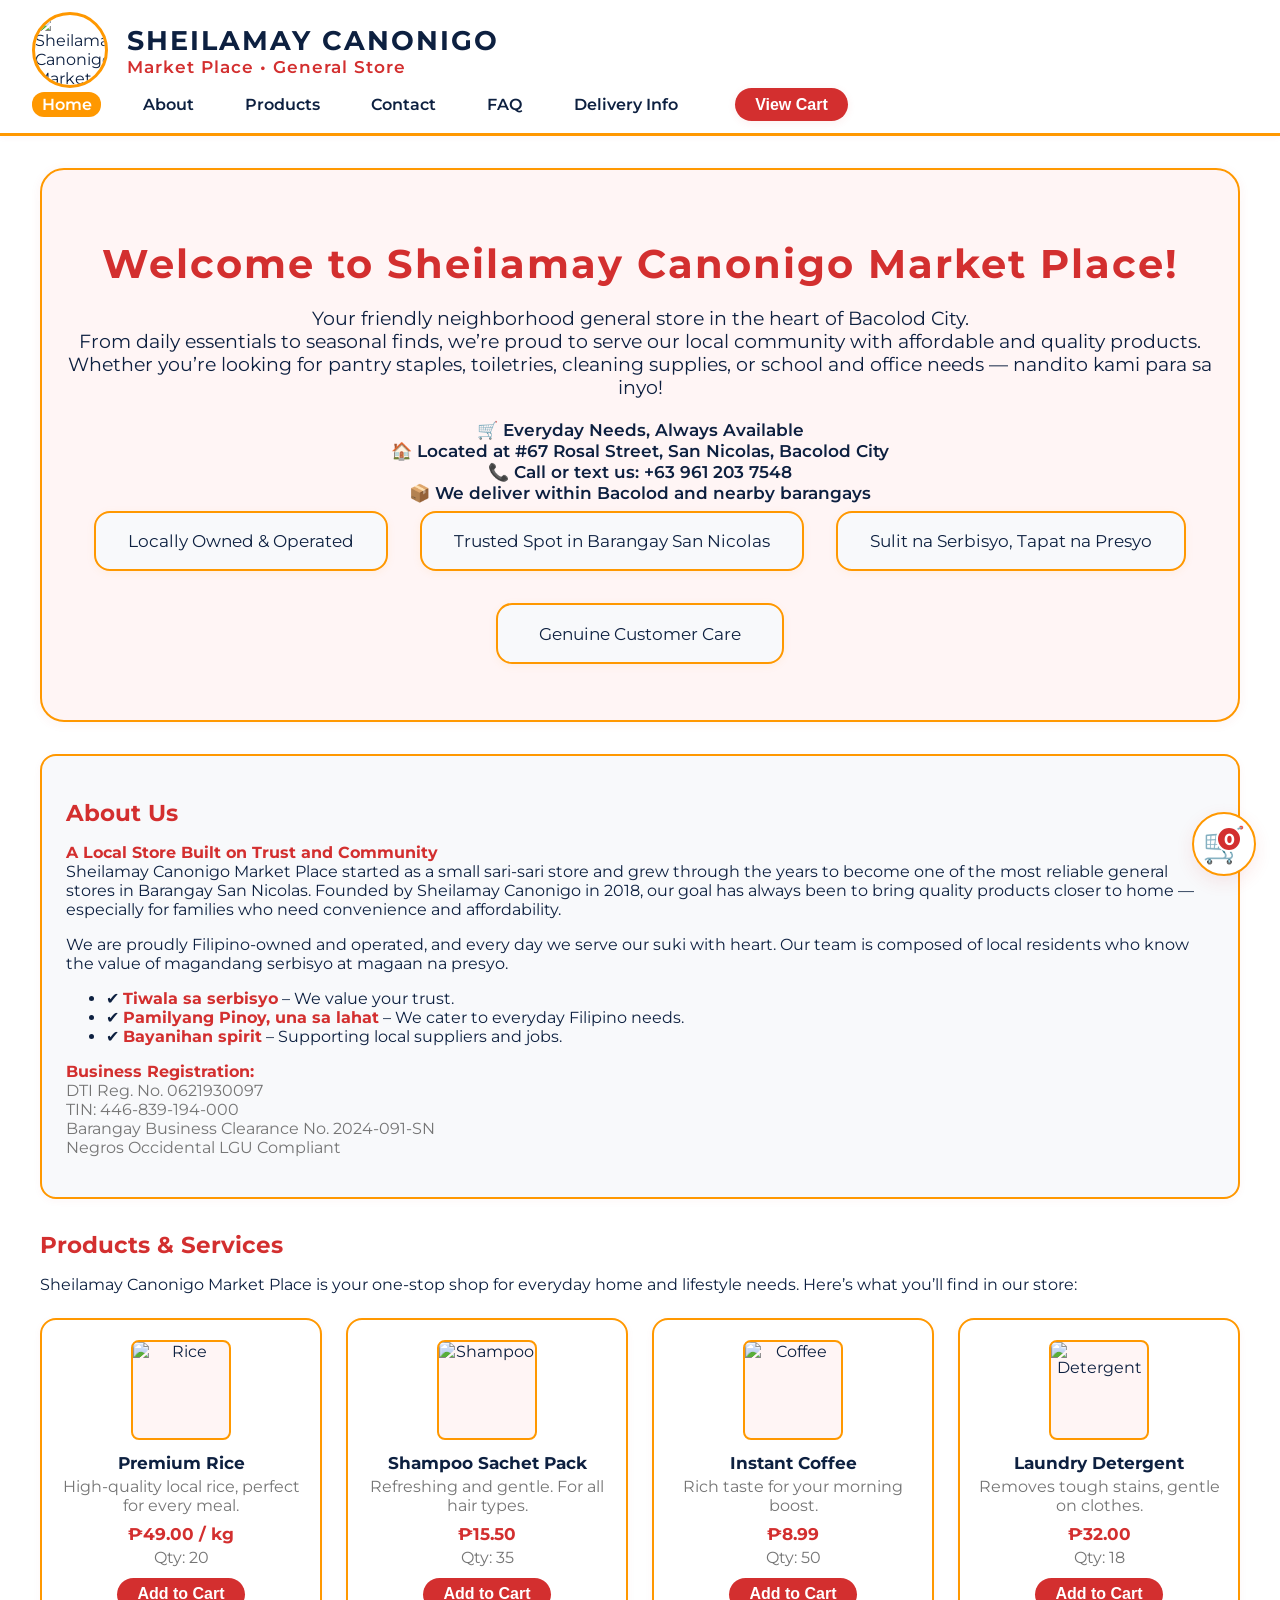
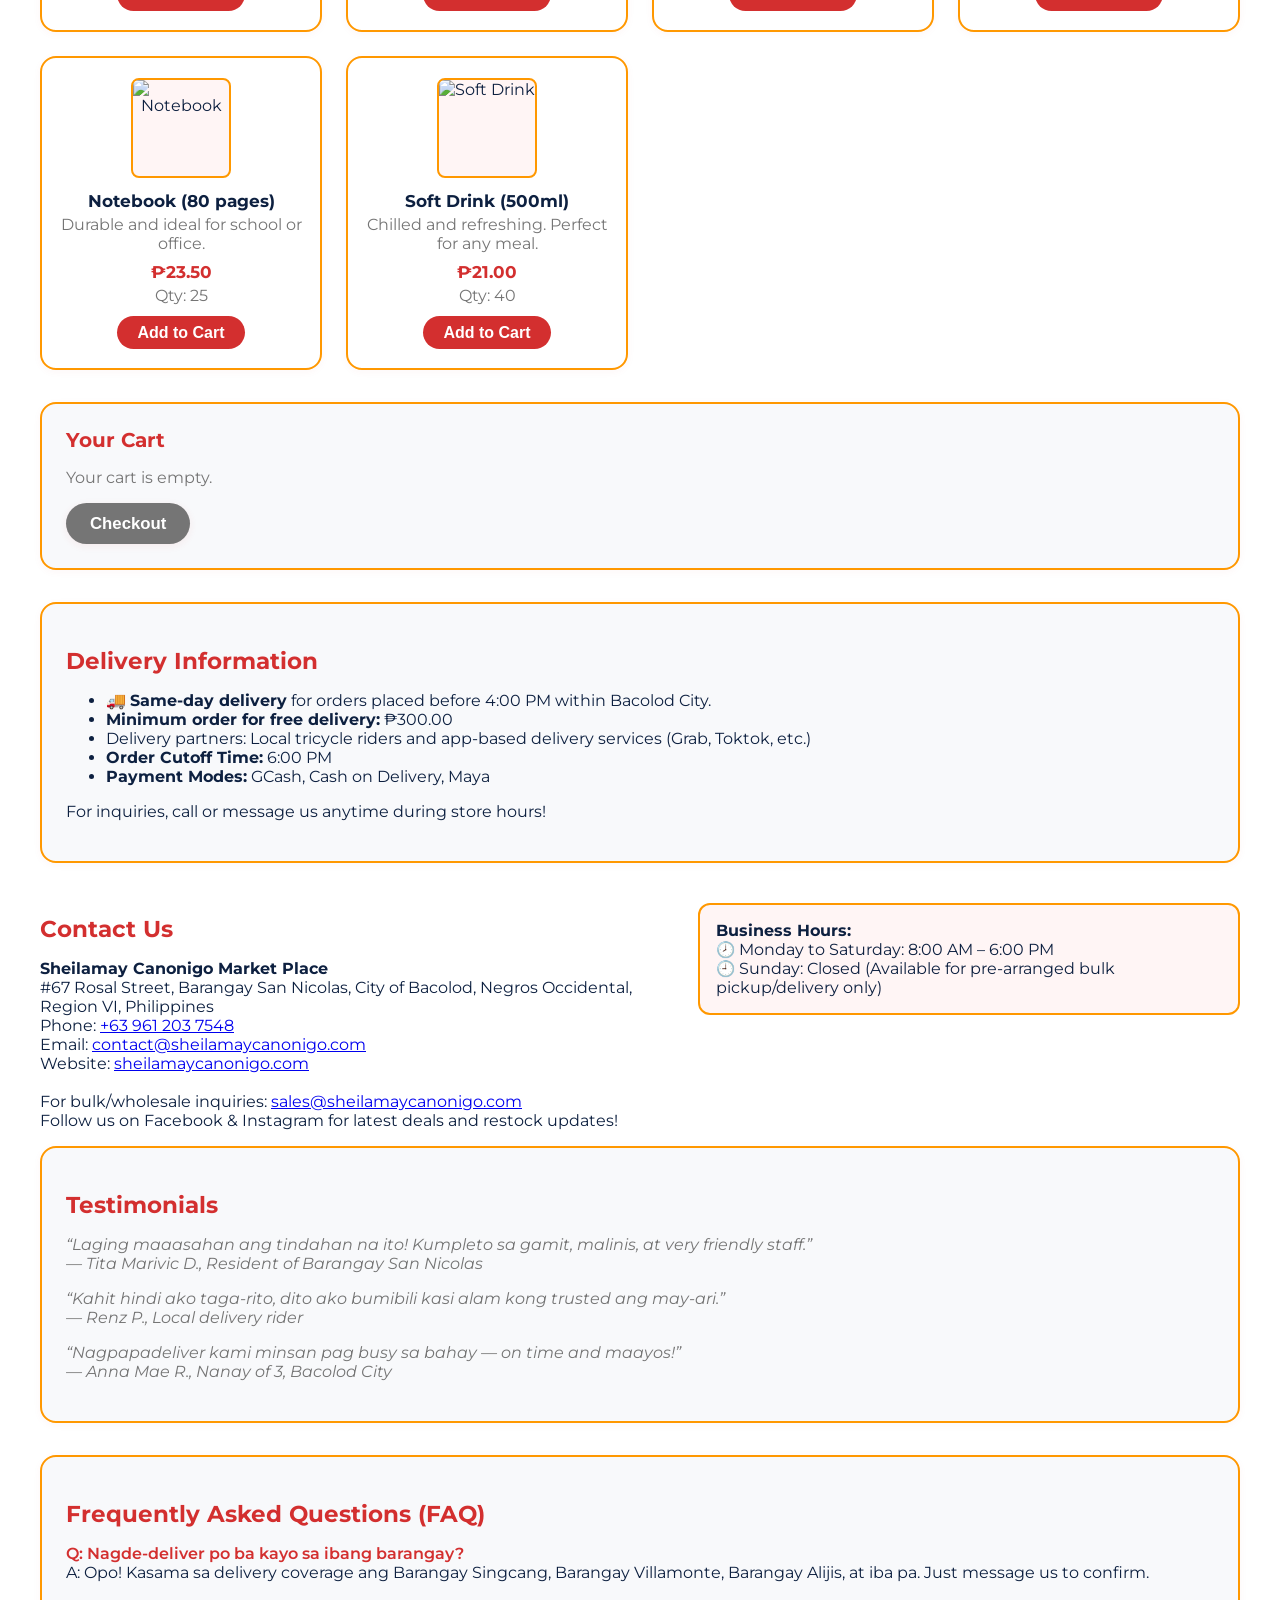
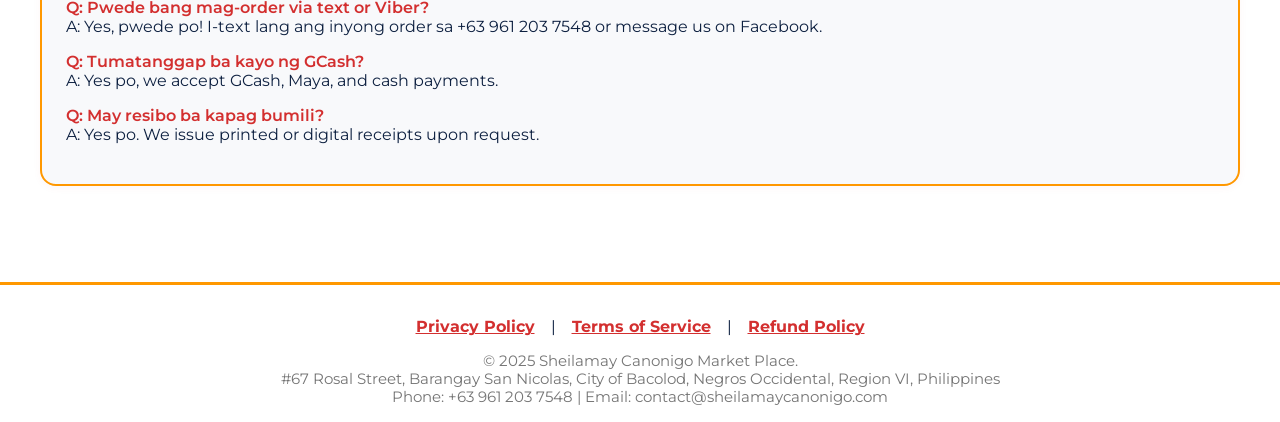
==== index.html @ d4290501 "index.html" ====
<!DOCTYPE html>
<html lang="en">
<head>
    <meta charset="UTF-8">
    <meta name="viewport" content="width=device-width, initial-scale=1.0">
    <title>Sheilamay Canonigo Market Place</title>
    <meta name="description" content="Sheilamay Canonigo Market Place – Your trusted general store in Bacolod City. Shop grocery essentials, household supplies, school & office needs, and enjoy local delivery!">
    <link rel="icon" type="image/png" href="image/FAVICON.png">
    <link rel="stylesheet" href="https://fonts.googleapis.com/css2?family=Montserrat:wght@400;700&amp;display=swap">
    <style>
        :root {
            --primary: #d32f2f;
            --secondary: #0d2040;
            --accent: #ff9800;
            --background: #fff;
            --muted: #757575;
            --card-bg: #f8f9fb;
            --border: #ff9800;
            --cart-fab-bg: #fff;
            --cart-fab-color: #d32f2f;
        }
        body {
            margin: 0;
            font-family: 'Montserrat', Arial, sans-serif;
            background: var(--background);
            color: var(--secondary);
        }
        header {
            background: var(--background);
            border-bottom: 3px solid var(--border);
            box-shadow: 0 2px 6px rgba(211,47,47,0.04);
            display: flex;
            align-items: center;
            justify-content: space-between;
            padding: 0.75rem 2rem;
            flex-wrap: wrap;
            position: sticky;
            top: 0;
            z-index: 1000;
            transition: box-shadow 0.2s;
        }
        .logo {
            display: flex;
            align-items: center;
        }
        .logo img {
            height: 70px;
            width: 70px;
            min-width: 70px;
            background: #fff;
            border-radius: 50%;
            border: 3px solid var(--border);
            margin-right: 1.2rem;
        }
        .logo-texts {
            display: flex;
            flex-direction: column;
            justify-content: center;
        }
        .company-name {
            font-size: 1.7rem;
            font-weight: 700;
            color: var(--secondary);
            letter-spacing: 2px;
            text-transform: uppercase;
        }
        .company-type {
            font-size: 1.04rem;
            color: var(--primary);
            font-weight: 600;
            letter-spacing: 1px;
        }
        nav {
            display: flex;
            gap: 2rem;
            align-items: center;
            transition: none;
        }
        nav a {
            color: var(--secondary);
            text-decoration: none;
            font-weight: 600;
            font-size: 1rem;
            padding: 0.2rem 0.6rem;
            border-radius: 12px;
            transition: background 0.2s, color 0.2s;
        }
        nav a:hover, nav a.active {
            background: var(--accent);
            color: #fff;
        }
        .cart-btn {
            background: var(--primary);
            color: #fff;
            border: none;
            padding: 0.48rem 1.25rem;
            font-size: 1rem;
            font-weight: 700;
            border-radius: 1.7rem;
            cursor: pointer;
            margin-left: 1rem;
            box-shadow: 0 2px 8px rgba(211,47,47,0.08);
            transition: background 0.2s;
        }
        .cart-btn:hover {
            background: var(--accent);
            color: var(--primary);
        }
        .burger {
            display: none;
            flex-direction: column;
            justify-content: center;
            align-items: center;
            width: 36px;
            height: 36px;
            cursor: pointer;
            background: none;
            border: none;
            padding: 0;
            margin-left: 1rem;
            transition: none;
        }
        .burger span {
            display: block;
            width: 28px;
            height: 4px;
            background: var(--primary);
            margin: 4px 0;
            border-radius: 2px;
            transition: all 0.25s;
        }
        .burger.open span:nth-child(1) {
            transform: translateY(8px) rotate(45deg);
        }
        .burger.open span:nth-child(2) {
            opacity: 0;
        }
        .burger.open span:nth-child(3) {
            transform: translateY(-8px) rotate(-45deg);
        }
        @media (max-width: 900px) {
            nav {
                gap: 1rem;
            }
        }
        @media (max-width: 600px) {
            header {
                flex-direction: row;
                align-items: flex-start;
                padding: 1rem;
            }
            .logo {
                margin-bottom: 0;
            }
            .logo img {
                height: 60px;
                width: 60px;
                min-width: 60px;
            }
            nav {
                position: fixed;
                top: 0;
                right: 0;
                height: 100vh;
                width: 220px;
                background: var(--background);
                flex-direction: column;
                align-items: flex-start;
                justify-content: flex-start;
                padding: 80px 1.5rem 1.5rem 1.5rem;
                gap: 1rem;
                box-shadow: -3px 0 15px rgba(211,47,47,0.07);
                border-left: 2px solid var(--border);
                transform: translateX(100%);
                transition: transform 0.3s;
                z-index: 1100;
            }
            nav.open {
                transform: translateX(0);
            }
            .cart-btn {
                margin-left: 0;
                width: 100%;
            }
            .burger {
                display: flex;
                position: relative;
                z-index: 1200;
            }
        }
        main {
            max-width: 1200px;
            margin: 0 auto;
            padding: 2rem 1rem;
        }
        .hero {
            background: #fff5f5;
            border-radius: 1.5rem;
            border: 2.5px solid var(--border);
            padding: 2.2rem 1.5rem 1.5rem 1.5rem;
            text-align: center;
            margin-bottom: 2rem;
            box-shadow: 0 2px 12px rgba(211,47,47,0.06);
        }
        .hero h1 {
            font-size: 2.5rem;
            font-weight: 700;
            color: var(--primary);
            margin-bottom: 0.5rem;
            letter-spacing: 2px;
        }
        .hero p {
            font-size: 1.18rem;
            margin-bottom: 1.25rem;
            color: var(--secondary);
        }
        .contact-banner {
            color: var(--secondary);
            font-size: 1.07rem;
            margin: 1rem 0 0.5rem 0;
            font-weight: 600;
        }
        .features {
            display: flex;
            justify-content: center;
            gap: 2rem;
            flex-wrap: wrap;
            margin-bottom: 2rem;
        }
        .feature {
            background: var(--card-bg);
            border: 2px solid var(--accent);
            padding: 1.15rem 2rem;
            border-radius: 1rem;
            min-width: 220px;
            font-size: 1.05rem;
            text-align: center;
            color: var(--secondary);
            box-shadow: 0 2px 8px rgba(255,152,0,0.08);
        }
        section {
            margin-bottom: 2.5rem;
        }
        h2 {
            color: var(--primary);
            font-size: 1.45rem;
            font-weight: 700;
            margin-bottom: 1rem;
        }
        .about, .delivery-info, .faq, .testimonials {
            background: var(--card-bg);
            border-radius: 1rem;
            padding: 1.5rem;
            box-shadow: 0 2px 8px rgba(211,47,47,0.04);
            border: 2px solid var(--border);
            margin-bottom: 2rem;
        }
        .about strong {
            color: var(--primary);
        }
        .products-section {
            margin-bottom: 2rem;
        }
        .products-section > p {
            margin-bottom: 1.5rem;
        }
        .product-grid {
            display: grid;
            grid-template-columns: repeat(auto-fit, minmax(240px, 1fr));
            gap: 1.5rem;
        }
        .product-card {
            background: #fff;
            border-radius: 1rem;
            box-shadow: 0 2px 8px rgba(211,47,47,0.04);
            border: 2px solid var(--accent);
            padding: 1.25rem 0.7rem 1.2rem 0.7rem;
            display: flex;
            flex-direction: column;
            align-items: center;
            text-align: center;
            transition: box-shadow 0.2s;
        }
        .product-card img {
            width: 96px;
            height: 96px;
            object-fit: contain;
            margin-bottom: 0.75rem;
            background: #fff5f5;
            border-radius: 0.5rem;
            border: 2px solid var(--border);
        }
        .product-card .product-name {
            font-weight: 700;
            margin-bottom: 0.25rem;
            font-size: 1.09rem;
            color: var(--secondary);
        }
        .product-card .product-desc {
            font-size: 0.98rem;
            color: var(--muted);
            margin-bottom: 0.5rem;
        }
        .product-card .product-price {
            font-size: 1.09rem;
            color: var(--primary);
            font-weight: 700;
            margin-bottom: 0.25rem;
        }
        .product-card .product-qty {
            font-size: 0.97rem;
            color: var(--muted);
            margin-bottom: 0.5rem;
        }
        .product-card button {
            background: var(--primary);
            color: #fff;
            border: none;
            border-radius: 2rem;
            padding: 0.47rem 1.25rem;
            font-weight: 700;
            cursor: pointer;
            transition: background 0.2s;
            font-size: 1rem;
            margin-top: 3px;
        }
        .product-card button:hover {
            background: var(--accent);
            color: var(--primary);
        }
        .cart-section {
            background: var(--card-bg);
            border-radius: 1rem;
            box-shadow: 0 2px 8px rgba(211,47,47,0.04);
            padding: 1.5rem;
            border: 2px solid var(--border);
            margin-bottom: 2rem;
        }
        .cart-title {
            font-size: 1.25rem;
            font-weight: 700;
            color: var(--primary);
            margin-bottom: 1rem;
        }
        .cart-items {
            margin-bottom: 1rem;
        }
        .cart-empty {
            color: var(--muted);
            font-size: 1rem;
        }
        .cart-summary {
            font-size: 1.1rem;
            margin-bottom: 1rem;
            color: var(--secondary);
        }
        .checkout-btn {
            background: var(--primary);
            color: #fff;
            border: none;
            border-radius: 2rem;
            padding: 0.65rem 1.5rem;
            font-weight: 700;
            cursor: pointer;
            transition: background 0.2s;
            font-size: 1.05rem;
            box-shadow: 0 2px 8px rgba(211,47,47,0.07);
        }
        .checkout-btn:disabled {
            background: var(--muted);
            color: #fff;
            cursor: not-allowed;
        }
        .checkout-btn:hover:enabled {
            background: var(--accent);
            color: var(--primary);
        }
        .contact-info {
            display: flex;
            flex-wrap: wrap;
            gap: 2rem;
            align-items: flex-start;
            margin-bottom: 1rem;
        }
        .contact-details {
            flex: 1 1 320px;
        }
        .business-hours {
            flex: 1 1 200px;
            background: #fff5f5;
            border-radius: 0.75rem;
            padding: 1rem;
            margin-top: 0.5rem;
            font-size: 0.97rem;
            border: 2px solid var(--border);
            color: var(--secondary);
        }
        .testimonials-list {
            list-style: none;
            padding-left: 0;
        }
        .testimonials-list li {
            margin-bottom: 1rem;
            font-style: italic;
            color: var(--muted);
        }
        .faq-list {
            list-style: none;
            padding-left: 0;
        }
        .faq-list li {
            margin-bottom: 1rem;
        }
        .faq-q {
            font-weight: 600;
            color: var(--primary);
        }
        footer {
            background: var(--background);
            color: var(--secondary);
            padding: 2rem 1rem 1rem 1rem;
            text-align: center;
            border-top: 3px solid var(--border);
            margin-top: 2rem;
        }
        .footer-links {
            margin-bottom: 1rem;
        }
        .footer-links a {
            color: var(--primary);
            text-decoration: underline;
            margin: 0 0.75rem;
            font-weight: 700;
            transition: color 0.2s;
        }
        .footer-links a:hover {
            color: var(--accent);
        }
        .footer-contact {
            font-size: 0.93rem;
            color: var(--muted);
        }
        /* FAB cart button */
        .cart-fab {
            position: fixed;
            right: 24px;
            bottom: 24px;
            z-index: 2000;
            background: var(--cart-fab-bg);
            color: var(--cart-fab-color);
            border: 2.5px solid var(--border);
            border-radius: 50%;
            width: 60px;
            height: 60px;
            box-shadow: 0 6px 18px rgba(211,47,47,0.10);
            display: flex;
            justify-content: center;
            align-items: center;
            font-size: 2.2rem;
            cursor: pointer;
            transition: box-shadow 0.2s, background 0.2s;
        }
        .cart-fab:hover {
            box-shadow: 0 10px 30px rgba(211,47,47,0.18);
            background: var(--accent);
            color: var(--primary);
        }
        .cart-fab-count {
            position: absolute;
            right: 12px;
            top: 12px;
            background: var(--primary);
            color: #fff;
            border-radius: 50%;
            width: 22px;
            height: 22px;
            display: flex;
            justify-content: center;
            align-items: center;
            font-size: 0.98rem;
            font-weight: 700;
            border: 2px solid #fff;
        }
        /* Cart pop-up modal */
        .cart-modal-bg {
            display: none;
            position: fixed;
            z-index: 2100;
            top: 0;
            left: 0;
            width: 100vw;
            height: 100vh;
            background: rgba(13,32,64,0.19);
            justify-content: center;
            align-items: center;
        }
        .cart-modal-bg.active {
            display: flex;
        }
        .cart-modal {
            background: var(--card-bg);
            border-radius: 1.2rem;
            box-shadow: 0 12px 32px rgba(211,47,47,0.18);
            padding: 2rem 1.5rem 1.5rem 1.5rem;
            min-width: 320px;
            max-width: 94vw;
            border: 3px solid var(--border);
            position: relative;
        }
        .cart-modal-title {
            font-size: 1.22rem;
            font-weight: 700;
            color: var(--primary);
            margin-bottom: 1rem;
            text-align: center;
        }
        .cart-modal-items {
            margin-bottom: 1rem;
        }
        .cart-modal-empty {
            color: var(--muted);
            font-size: 1rem;
            text-align: center;
        }
        .cart-modal-summary {
            font-size: 1.12rem;
            margin-bottom: 1rem;
            text-align: center;
            color: var(--secondary);
        }
        .cart-modal-btn-row {
            display: flex;
            justify-content: space-between;
            gap: 1rem;
            margin-top: 1.5rem;
        }
        .cart-modal-close {
            background: var(--muted);
            color: #fff;
            border: none;
            border-radius: 2rem;
            padding: 0.55rem 1.2rem;
            font-weight: 700;
            cursor: pointer;
            font-size: 1.03rem;
            transition: background 0.2s;
        }
        .cart-modal-close:hover {
            background: var(--primary);
        }
        .cart-modal-checkout {
            background: var(--primary);
            color: #fff;
            border: none;
            border-radius: 2rem;
            padding: 0.55rem 1.2rem;
            font-weight: 700;
            cursor: pointer;
            font-size: 1.03rem;
            transition: background 0.2s;
        }
        .cart-modal-checkout:disabled {
            background: var(--muted);
            color: #fff;
            cursor: not-allowed;
        }
        .cart-modal-checkout:hover:enabled {
            background: var(--accent);
            color: var(--primary);
        }
        .cart-modal-remove {
            background: var(--accent);
            color: var(--primary);
            border: none;
            border-radius: 1.2rem;
            font-size: 0.97rem;
            font-weight: 600;
            cursor: pointer;
            margin-left: 8px;
            padding: 2px 10px;
            transition: background 0.2s;
        }
        .cart-modal-remove:hover {
            background: var(--primary);
            color: #fff;
        }
        @media (max-width: 900px) {
            .features {
                flex-direction: column;
                gap: 1rem;
            }
            .product-grid {
                grid-template-columns: repeat(auto-fit, minmax(180px, 1fr));
            }
        }
        @media (max-width: 600px) {
            main {
                padding: 1rem 0.5rem;
            }
            .hero {
                padding: 1rem;
            }
            .features {
                flex-direction: column;
            }
            .contact-info {
                flex-direction: column;
                gap: 0.7rem;
            }
            .cart-modal {
                min-width: 90vw;
                padding: 1.2rem 0.7rem 1rem 0.7rem;
            }
        }
    </style>
    <script>
        // CART LOGIC
        let cart = [];
        function addToCart(name, price) {
            const found = cart.find(item => item.name === name);
            if (found) {
                found.qty += 1;
            } else {
                cart.push({ name, price, qty: 1 });
            }
            updateCartDisplay();
            updateCartFab();
        }
        function removeFromCart(name) {
            cart = cart.filter(item => item.name !== name);
            updateCartDisplay();
            updateCartFab();
        }
        function updateCartDisplay() {
            // Main cart section
            const cartItemsDiv = document.getElementById('cart-items');
            const cartSummaryDiv = document.getElementById('cart-summary');
            if (cart.length === 0) {
                cartItemsDiv.innerHTML = '<div class="cart-empty">Your cart is empty.</div>';
                cartSummaryDiv.innerHTML = '';
                document.getElementById('checkout-btn').disabled = true;
            } else {
                let html = '';
                let total = 0;
                cart.forEach(item => {
                    html += `<div>
                        <strong>${item.name}</strong> x ${item.qty} - ₱${(item.price * item.qty).toFixed(2)}
                        <button onclick="removeFromCart('${item.name}')" style="margin-left:10px;background:#ffd600;color:#d32f2f;border:none;border-radius:12px;cursor:pointer;padding:2px 10px;">Remove</button>
                    </div>`;
                    total += item.price * item.qty;
                });
                cartItemsDiv.innerHTML = html;
                cartSummaryDiv.innerHTML = `<div class="cart-summary">Total: ₱${total.toFixed(2)}</div>`;
                document.getElementById('checkout-btn').disabled = false;
            }
            // Modal cart
            updateCartModal();
        }
        function updateCartFab() {
            var cartFabCount = document.getElementById('cart-fab-count');
            var count = cart.reduce((acc, item) => acc + item.qty, 0);
            cartFabCount.textContent = count;
        }
        function checkout() {
            window.location.href = "order-summary.html";
        }

        // BURGER BUTTON & MOBILE NAV LOGIC
        document.addEventListener('DOMContentLoaded', function() {
            updateCartDisplay();
            updateCartFab();

            var burger = document.getElementById('burger-menu');
            var nav = document.getElementById('main-nav');
            if (burger && nav) {
                burger.addEventListener('click', function() {
                    burger.classList.toggle('open');
                    nav.classList.toggle('open');
                });

                document.addEventListener('click', function(e) {
                    if (window.innerWidth <= 600) {
                        if (!nav.contains(e.target) && !burger.contains(e.target)) {
                            nav.classList.remove('open');
                            burger.classList.remove('open');
                        }
                    }
                });

                var navLinks = nav.querySelectorAll('a');
                navLinks.forEach(function(link) {
                    link.addEventListener('click', function() {
                        if (window.innerWidth <= 600) {
                            nav.classList.remove('open');
                            burger.classList.remove('open');
                        }
                    });
                });
            }

            // Cart FAB & Modal logic
            var cartFab = document.getElementById('cart-fab');
            var cartModalBg = document.getElementById('cart-modal-bg');
            var closeModalBtn = document.getElementById('cart-modal-close');
            var checkoutModalBtn = document.getElementById('cart-modal-checkout');
            cartFab.addEventListener('click', function() {
                cartModalBg.classList.add('active');
                updateCartModal();
            });
            closeModalBtn.addEventListener('click', function() {
                cartModalBg.classList.remove('active');
            });
            cartModalBg.addEventListener('click', function(e) {
                if (e.target === cartModalBg) {
                    cartModalBg.classList.remove('active');
                }
            });
            checkoutModalBtn.addEventListener('click', function() {
                checkout();
            });
        });

        // Update Cart Modal content
        function updateCartModal() {
            var cartModalItemsDiv = document.getElementById('cart-modal-items');
            var cartModalSummaryDiv = document.getElementById('cart-modal-summary');
            var checkoutModalBtn = document.getElementById('cart-modal-checkout');
            if (!cartModalItemsDiv || !cartModalSummaryDiv || !checkoutModalBtn) return;
            if (cart.length === 0) {
                cartModalItemsDiv.innerHTML = '<div class="cart-modal-empty">Your cart is empty.</div>';
                cartModalSummaryDiv.innerHTML = '';
                checkoutModalBtn.disabled = true;
                return;
            }
            let html = '';
            let total = 0;
            cart.forEach(item => {
                html += `<div>
                    <strong>${item.name}</strong> x ${item.qty} - ₱${(item.price * item.qty).toFixed(2)}
                    <button class="cart-modal-remove" onclick="removeFromCart('${item.name}')">Remove</button>
                </div>`;
                total += item.price * item.qty;
            });
            cartModalItemsDiv.innerHTML = html;
            cartModalSummaryDiv.innerHTML = `<div class="cart-modal-summary">Total: ₱${total.toFixed(2)}</div>`;
            checkoutModalBtn.disabled = false;
        }
    </script>
</head>
<body>
    <header>
        <div class="logo">
            <img src="image/LOGO.png" alt="Sheilamay Canonigo Market Place Logo" style="background:#fff;">
            <div class="logo-texts">
                <div class="company-name">SHEILAMAY CANONIGO</div>
                <div class="company-type">Market Place • General Store</div>
            </div>
        </div>
        <button id="burger-menu" class="burger" aria-label="Toggle navigation" aria-expanded="false" aria-controls="main-nav">
            <span></span>
            <span></span>
            <span></span>
        </button>
        <nav id="main-nav">
            <a href="#home" class="active">Home</a>
            <a href="#about">About</a>
            <a href="#products">Products</a>
            <a href="#contact">Contact</a>
            <a href="#faq">FAQ</a>
            <a href="#delivery">Delivery Info</a>
            <button class="cart-btn" onclick="document.getElementById('cart-section').scrollIntoView({behavior:'smooth'})">View Cart</button>
        </nav>
    </header>
    <main>
        <section class="hero" id="home">
            <h1>Welcome to Sheilamay Canonigo Market Place!</h1>
            <p>Your friendly neighborhood general store in the heart of Bacolod City.<br>
                From daily essentials to seasonal finds, we’re proud to serve our local community with affordable and quality products. Whether you’re looking for pantry staples, toiletries, cleaning supplies, or school and office needs — nandito kami para sa inyo!</p>
            <div class="contact-banner">
                🛒 Everyday Needs, Always Available<br>
                🏠 Located at #67 Rosal Street, San Nicolas, Bacolod City<br>
                📞 Call or text us: +63 961 203 7548<br>
                📦 We deliver within Bacolod and nearby barangays
            </div>
            <div class="features">
                <div class="feature">Locally Owned &amp; Operated</div>
                <div class="feature">Trusted Spot in Barangay San Nicolas</div>
                <div class="feature">Sulit na Serbisyo, Tapat na Presyo</div>
                <div class="feature">Genuine Customer Care</div>
            </div>
        </section>

        <section class="about" id="about">
            <h2>About Us</h2>
            <p>
                <strong>A Local Store Built on Trust and Community</strong><br>
                Sheilamay Canonigo Market Place started as a small sari-sari store and grew through the years to become one of the most reliable general stores in Barangay San Nicolas. Founded by Sheilamay Canonigo in 2018, our goal has always been to bring quality products closer to home — especially for families who need convenience and affordability.
            </p>
            <p>
                We are proudly Filipino-owned and operated, and every day we serve our suki with heart. Our team is composed of local residents who know the value of magandang serbisyo at magaan na presyo.
            </p>
            <ul>
                <li>✔ <strong>Tiwala sa serbisyo</strong> – We value your trust.</li>
                <li>✔ <strong>Pamilyang Pinoy, una sa lahat</strong> – We cater to everyday Filipino needs.</li>
                <li>✔ <strong>Bayanihan spirit</strong> – Supporting local suppliers and jobs.</li>
            </ul>
            <p style="font-size:0.97rem;color:var(--muted);">
                <strong>Business Registration:</strong><br>
                DTI Reg. No. 0621930097<br>
                TIN: 446-839-194-000<br>
                Barangay Business Clearance No. 2024-091-SN<br>
                Negros Occidental LGU Compliant
            </p>
        </section>

        <section class="products-section" id="products">
            <h2>Products & Services</h2>
            <p>Sheilamay Canonigo Market Place is your one-stop shop for everyday home and lifestyle needs. Here’s what you’ll find in our store:</p>
            <div class="product-grid">
                <div class="product-card">
                    <img src="image/placeholder1.png" alt="Rice">
                    <div class="product-name">Premium Rice</div>
                    <div class="product-desc">High-quality local rice, perfect for every meal.</div>
                    <div class="product-price">₱49.00 / kg</div>
                    <div class="product-qty">Qty: 20</div>
                    <button onclick="addToCart('Premium Rice', 49)">Add to Cart</button>
                </div>
                <div class="product-card">
                    <img src="image/placeholder2.png" alt="Shampoo">
                    <div class="product-name">Shampoo Sachet Pack</div>
                    <div class="product-desc">Refreshing and gentle. For all hair types.</div>
                    <div class="product-price">₱15.50</div>
                    <div class="product-qty">Qty: 35</div>
                    <button onclick="addToCart('Shampoo Sachet Pack', 15.5)">Add to Cart</button>
                </div>
                <div class="product-card">
                    <img src="image/placeholder3.png" alt="Coffee">
                    <div class="product-name">Instant Coffee</div>
                    <div class="product-desc">Rich taste for your morning boost.</div>
                    <div class="product-price">₱8.99</div>
                    <div class="product-qty">Qty: 50</div>
                    <button onclick="addToCart('Instant Coffee', 8.99)">Add to Cart</button>
                </div>
                <div class="product-card">
                    <img src="image/placeholder4.png" alt="Detergent">
                    <div class="product-name">Laundry Detergent</div>
                    <div class="product-desc">Removes tough stains, gentle on clothes.</div>
                    <div class="product-price">₱32.00</div>
                    <div class="product-qty">Qty: 18</div>
                    <button onclick="addToCart('Laundry Detergent', 32)">Add to Cart</button>
                </div>
                <div class="product-card">
                    <img src="image/placeholder5.png" alt="Notebook">
                    <div class="product-name">Notebook (80 pages)</div>
                    <div class="product-desc">Durable and ideal for school or office.</div>
                    <div class="product-price">₱23.50</div>
                    <div class="product-qty">Qty: 25</div>
                    <button onclick="addToCart('Notebook (80 pages)', 23.5)">Add to Cart</button>
                </div>
                <div class="product-card">
                    <img src="image/placeholder6.png" alt="Soft Drink">
                    <div class="product-name">Soft Drink (500ml)</div>
                    <div class="product-desc">Chilled and refreshing. Perfect for any meal.</div>
                    <div class="product-price">₱21.00</div>
                    <div class="product-qty">Qty: 40</div>
                    <button onclick="addToCart('Soft Drink (500ml)', 21)">Add to Cart</button>
                </div>
            </div>
        </section>

        <section class="cart-section" id="cart-section">
            <div class="cart-title">Your Cart</div>
            <div id="cart-items" class="cart-items cart-empty">Your cart is empty.</div>
            <div id="cart-summary"></div>
            <button class="checkout-btn" id="checkout-btn" onclick="checkout()" disabled>Checkout</button>
        </section>

        <section class="delivery-info" id="delivery">
            <h2>Delivery Information</h2>
            <ul>
                <li>🚚 <strong>Same-day delivery</strong> for orders placed before 4:00 PM within Bacolod City.</li>
                <li><strong>Minimum order for free delivery:</strong> ₱300.00</li>
                <li>Delivery partners: Local tricycle riders and app-based delivery services (Grab, Toktok, etc.)</li>
                <li><strong>Order Cutoff Time:</strong> 6:00 PM</li>
                <li><strong>Payment Modes:</strong> GCash, Cash on Delivery, Maya</li>
            </ul>
            <p>For inquiries, call or message us anytime during store hours!</p>
        </section>

        <section class="contact-info" id="contact">
            <div class="contact-details">
                <h2>Contact Us</h2>
                <strong>Sheilamay Canonigo Market Place</strong><br>
                #67 Rosal Street, Barangay San Nicolas, City of Bacolod, Negros Occidental, Region VI, Philippines<br>
                Phone: <a href="tel:+639612037548">+63 961 203 7548</a><br>
                Email: <a href="mailto:contact@sheilamaycanonigo.com">contact@sheilamaycanonigo.com</a><br>
                Website: <a href="https://sheilamaycanonigo.com" target="_blank">sheilamaycanonigo.com</a><br>
                <br>
                <span>For bulk/wholesale inquiries: <a href="mailto:sales@sheilamaycanonigo.com">sales@sheilamaycanonigo.com</a></span>
                <br>
                <span>Follow us on Facebook &amp; Instagram for latest deals and restock updates!</span>
            </div>
            <div class="business-hours">
                <strong>Business Hours:</strong>
                <br>🕗 Monday to Saturday: 8:00 AM – 6:00 PM
                <br>🕘 Sunday: Closed (Available for pre-arranged bulk pickup/delivery only)
            </div>
        </section>

        <section class="testimonials" id="testimonials">
            <h2>Testimonials</h2>
            <ul class="testimonials-list">
                <li>“Laging maaasahan ang tindahan na ito! Kumpleto sa gamit, malinis, at very friendly staff.”<br>— Tita Marivic D., Resident of Barangay San Nicolas</li>
                <li>“Kahit hindi ako taga-rito, dito ako bumibili kasi alam kong trusted ang may-ari.”<br>— Renz P., Local delivery rider</li>
                <li>“Nagpapadeliver kami minsan pag busy sa bahay — on time and maayos!”<br>— Anna Mae R., Nanay of 3, Bacolod City</li>
            </ul>
        </section>

        <section class="faq" id="faq">
            <h2>Frequently Asked Questions (FAQ)</h2>
            <ul class="faq-list">
                <li><span class="faq-q">Q: Nagde-deliver po ba kayo sa ibang barangay?</span><br>
                    <span>A: Opo! Kasama sa delivery coverage ang Barangay Singcang, Barangay Villamonte, Barangay Alijis, at iba pa. Just message us to confirm.</span>
                </li>
                <li><span class="faq-q">Q: Pwede bang mag-order via text or Viber?</span><br>
                    <span>A: Yes, pwede po! I-text lang ang inyong order sa +63 961 203 7548 or message us on Facebook.</span>
                </li>
                <li><span class="faq-q">Q: Tumatanggap ba kayo ng GCash?</span><br>
                    <span>A: Yes po, we accept GCash, Maya, and cash payments.</span>
                </li>
                <li><span class="faq-q">Q: May resibo ba kapag bumili?</span><br>
                    <span>A: Yes po. We issue printed or digital receipts upon request.</span>
                </li>
            </ul>
        </section>
    </main>
    <footer>
        <div class="footer-links">
            <a href="privacy-policy.html">Privacy Policy</a> |
            <a href="terms.html">Terms of Service</a> |
            <a href="refund-policy.html">Refund Policy</a>
        </div>
        <div class="footer-contact">
            &copy; 2025 Sheilamay Canonigo Market Place.<br>
            #67 Rosal Street, Barangay San Nicolas, City of Bacolod, Negros Occidental, Region VI, Philippines<br>
            Phone: +63 961 203 7548 | Email: contact@sheilamaycanonigo.com
        </div>
    </footer>
    <!-- Floating Cart Button -->
    <div id="cart-fab" class="cart-fab" title="View Cart">
        <span aria-hidden="true">🛒</span>
        <span id="cart-fab-count" class="cart-fab-count">0</span>
    </div>
    <!-- Cart Modal -->
    <div id="cart-modal-bg" class="cart-modal-bg" aria-modal="true" aria-labelledby="cart-modal-title">
        <div class="cart-modal" role="dialog" aria-modal="true">
            <div class="cart-modal-title" id="cart-modal-title">Your Cart</div>
            <div id="cart-modal-items" class="cart-modal-items cart-modal-empty">Your cart is empty.</div>
            <div id="cart-modal-summary"></div>
            <div class="cart-modal-btn-row">
                <button id="cart-modal-close" class="cart-modal-close">Close</button>
                <button id="cart-modal-checkout" class="cart-modal-checkout" disabled>Checkout</button>
            </div>
        </div>
    </div>
</body>
</html>
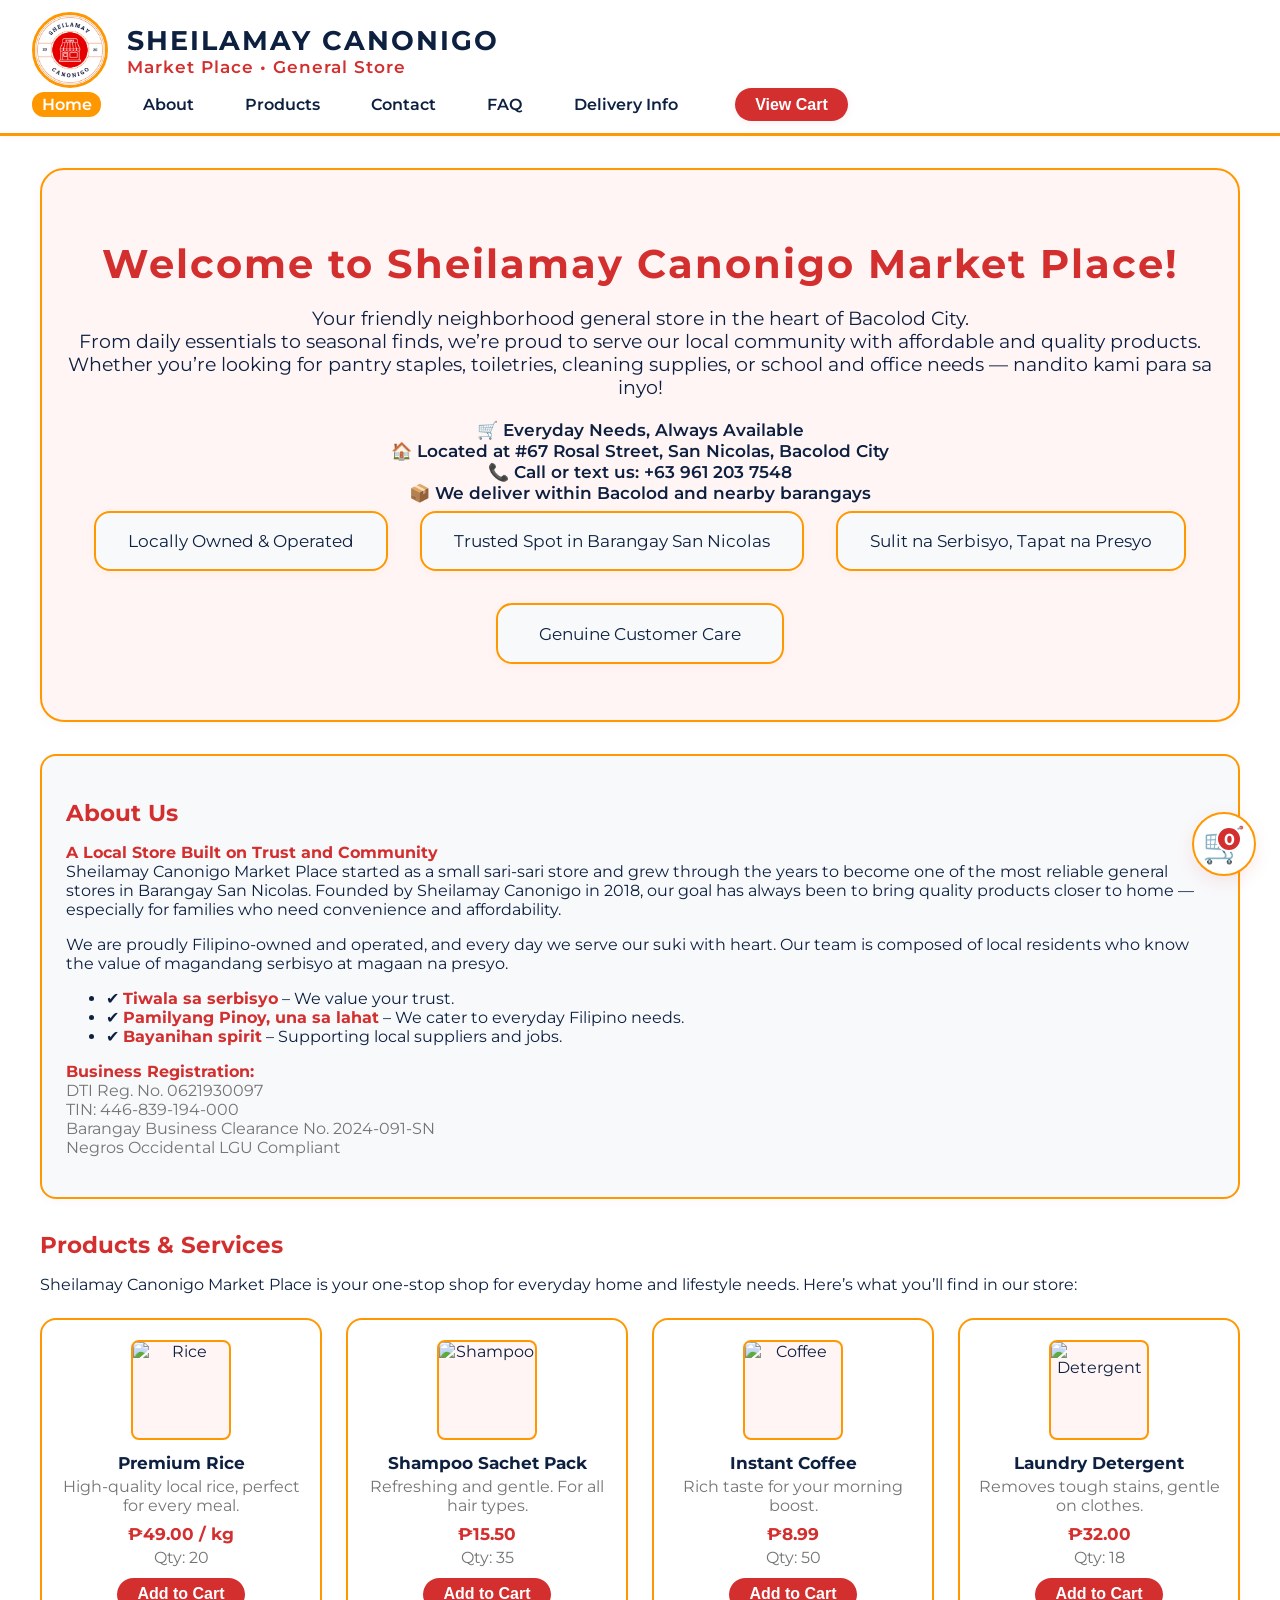
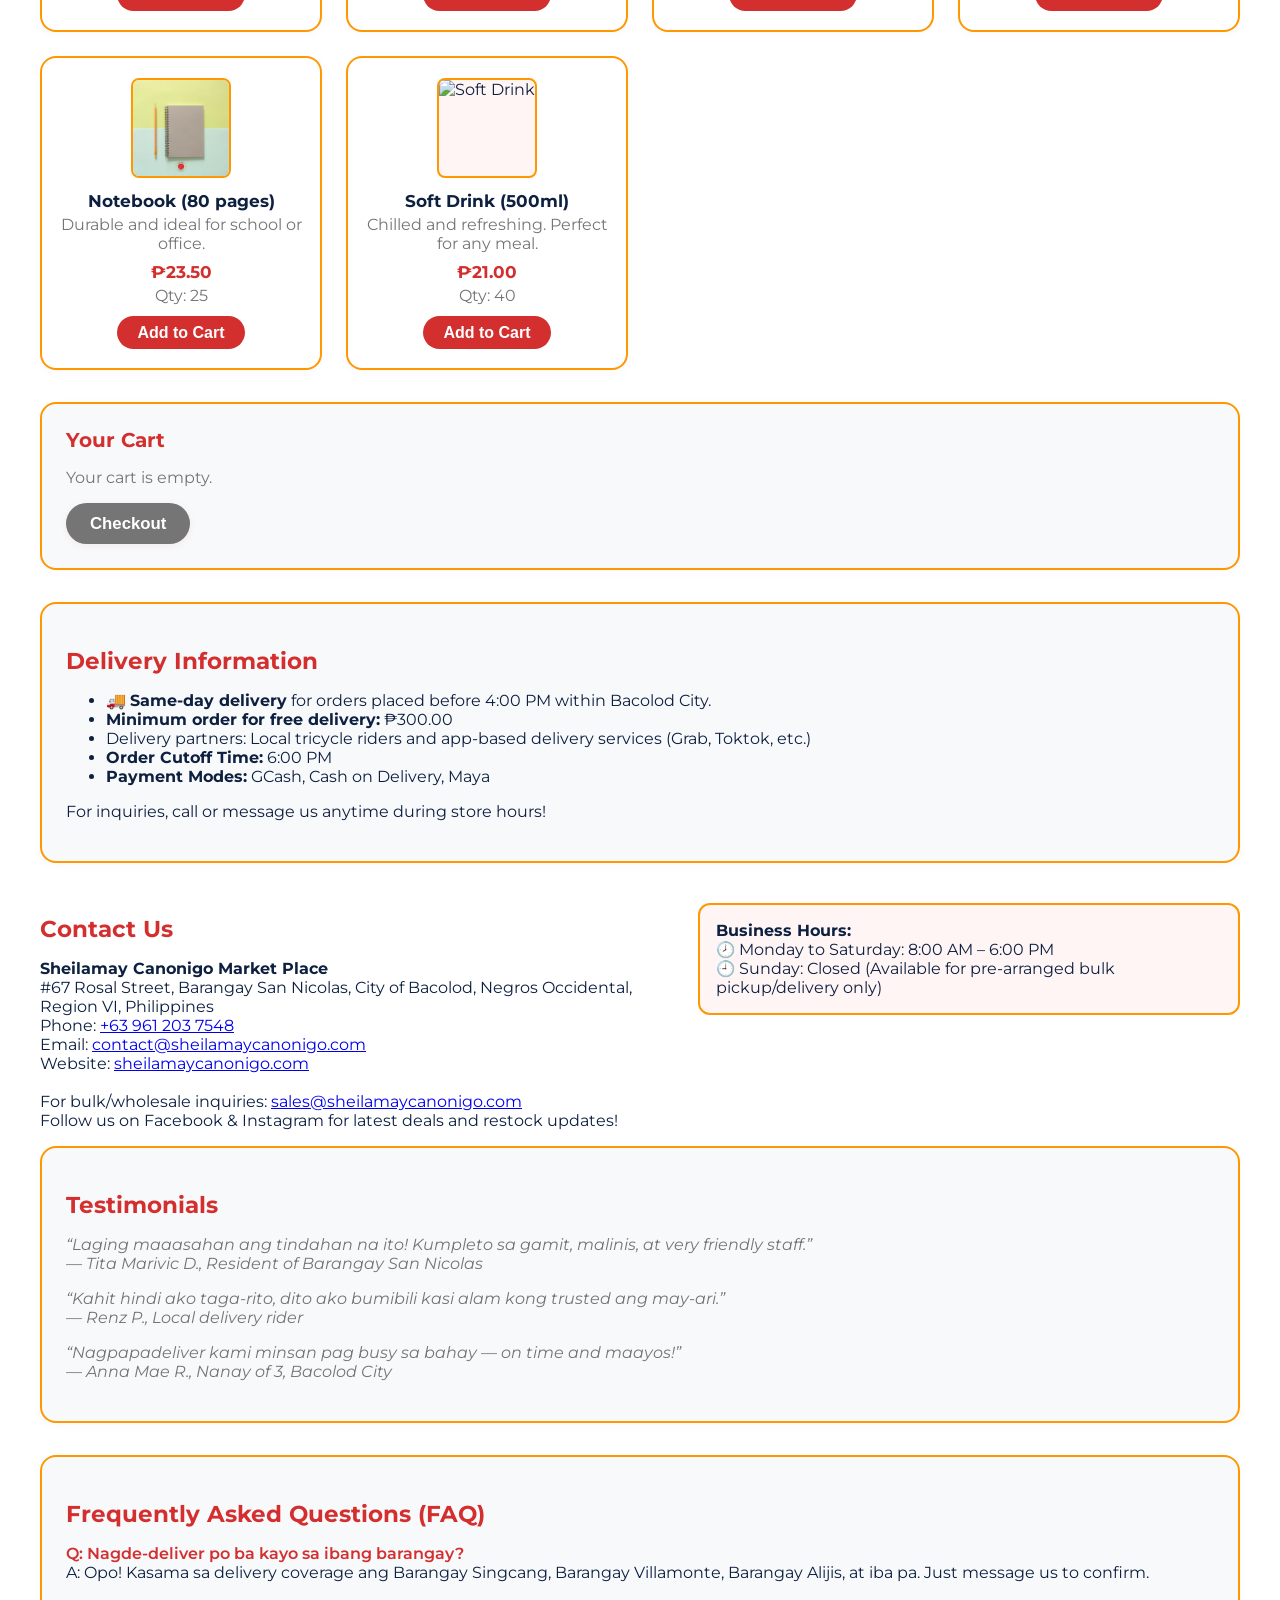
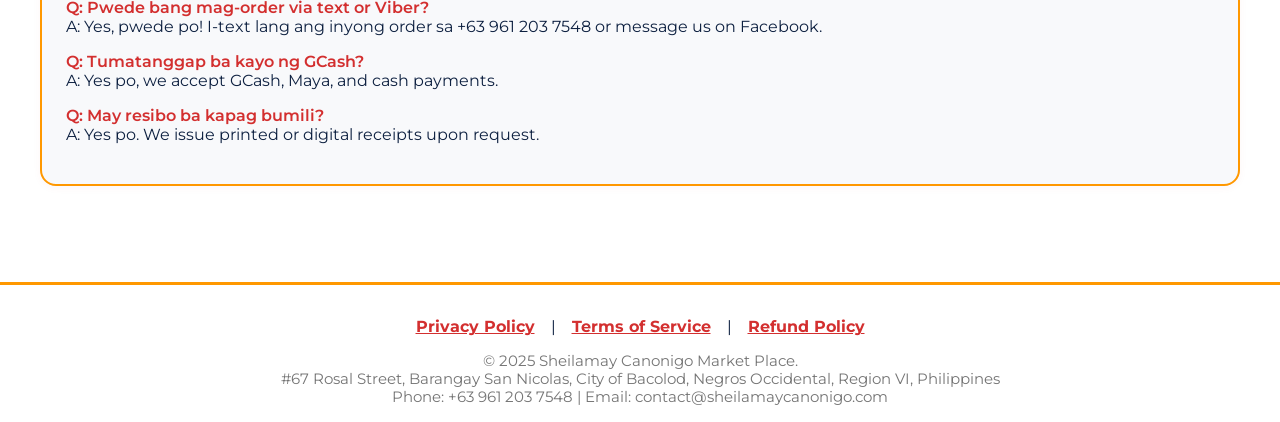
==== commit b9a9ccea: "Update index.html" ====
--- a/index.html
+++ b/index.html
@@ -5,7 +5,7 @@
     <meta name="viewport" content="width=device-width, initial-scale=1.0">
     <title>Sheilamay Canonigo Market Place</title>
     <meta name="description" content="Sheilamay Canonigo Market Place – Your trusted general store in Bacolod City. Shop grocery essentials, household supplies, school & office needs, and enjoy local delivery!">
-    <link rel="icon" type="image/png" href="image/FAVICON.png">
+    <link rel="icon" type="image/png" href="image/LOGO.png">
     <link rel="stylesheet" href="https://fonts.googleapis.com/css2?family=Montserrat:wght@400;700&amp;display=swap">
     <style>
         :root {
@@ -818,7 +818,7 @@
             <p>Sheilamay Canonigo Market Place is your one-stop shop for everyday home and lifestyle needs. Here’s what you’ll find in our store:</p>
             <div class="product-grid">
                 <div class="product-card">
-                    <img src="image/placeholder1.png" alt="Rice">
+                    <img src="image/Pictures1.png" alt="Rice">
                     <div class="product-name">Premium Rice</div>
                     <div class="product-desc">High-quality local rice, perfect for every meal.</div>
                     <div class="product-price">₱49.00 / kg</div>
@@ -826,7 +826,7 @@
                     <button onclick="addToCart('Premium Rice', 49)">Add to Cart</button>
                 </div>
                 <div class="product-card">
-                    <img src="image/placeholder2.png" alt="Shampoo">
+                    <img src="image/Pictures2.png" alt="Shampoo">
                     <div class="product-name">Shampoo Sachet Pack</div>
                     <div class="product-desc">Refreshing and gentle. For all hair types.</div>
                     <div class="product-price">₱15.50</div>
@@ -834,7 +834,7 @@
                     <button onclick="addToCart('Shampoo Sachet Pack', 15.5)">Add to Cart</button>
                 </div>
                 <div class="product-card">
-                    <img src="image/placeholder3.png" alt="Coffee">
+                    <img src="image/Pictures3.png" alt="Coffee">
                     <div class="product-name">Instant Coffee</div>
                     <div class="product-desc">Rich taste for your morning boost.</div>
                     <div class="product-price">₱8.99</div>
@@ -842,7 +842,7 @@
                     <button onclick="addToCart('Instant Coffee', 8.99)">Add to Cart</button>
                 </div>
                 <div class="product-card">
-                    <img src="image/placeholder4.png" alt="Detergent">
+                    <img src="image/Pictures4.png" alt="Detergent">
                     <div class="product-name">Laundry Detergent</div>
                     <div class="product-desc">Removes tough stains, gentle on clothes.</div>
                     <div class="product-price">₱32.00</div>
@@ -850,7 +850,7 @@
                     <button onclick="addToCart('Laundry Detergent', 32)">Add to Cart</button>
                 </div>
                 <div class="product-card">
-                    <img src="image/placeholder5.png" alt="Notebook">
+                    <img src="image/Pictures5.png" alt="Notebook">
                     <div class="product-name">Notebook (80 pages)</div>
                     <div class="product-desc">Durable and ideal for school or office.</div>
                     <div class="product-price">₱23.50</div>
@@ -858,7 +858,7 @@
                     <button onclick="addToCart('Notebook (80 pages)', 23.5)">Add to Cart</button>
                 </div>
                 <div class="product-card">
-                    <img src="image/placeholder6.png" alt="Soft Drink">
+                    <img src="image/Pictures6.png" alt="Soft Drink">
                     <div class="product-name">Soft Drink (500ml)</div>
                     <div class="product-desc">Chilled and refreshing. Perfect for any meal.</div>
                     <div class="product-price">₱21.00</div>
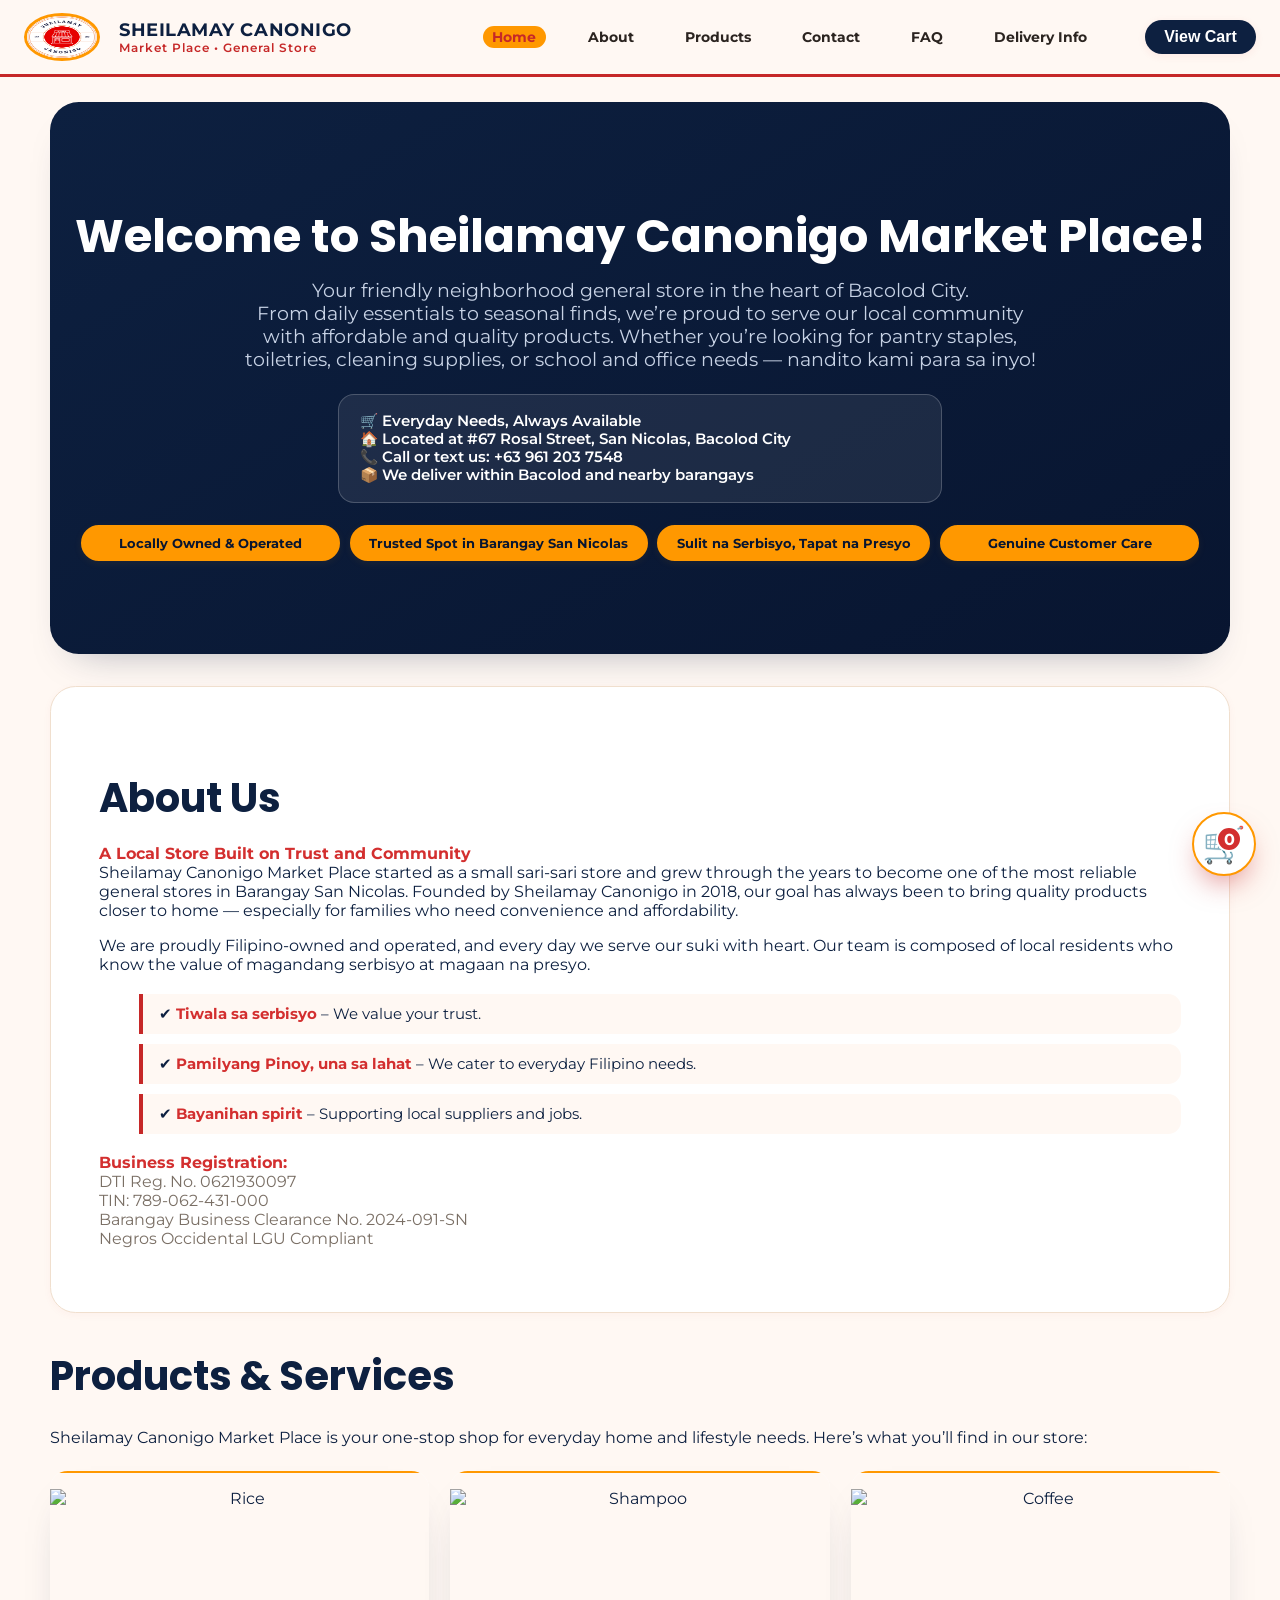
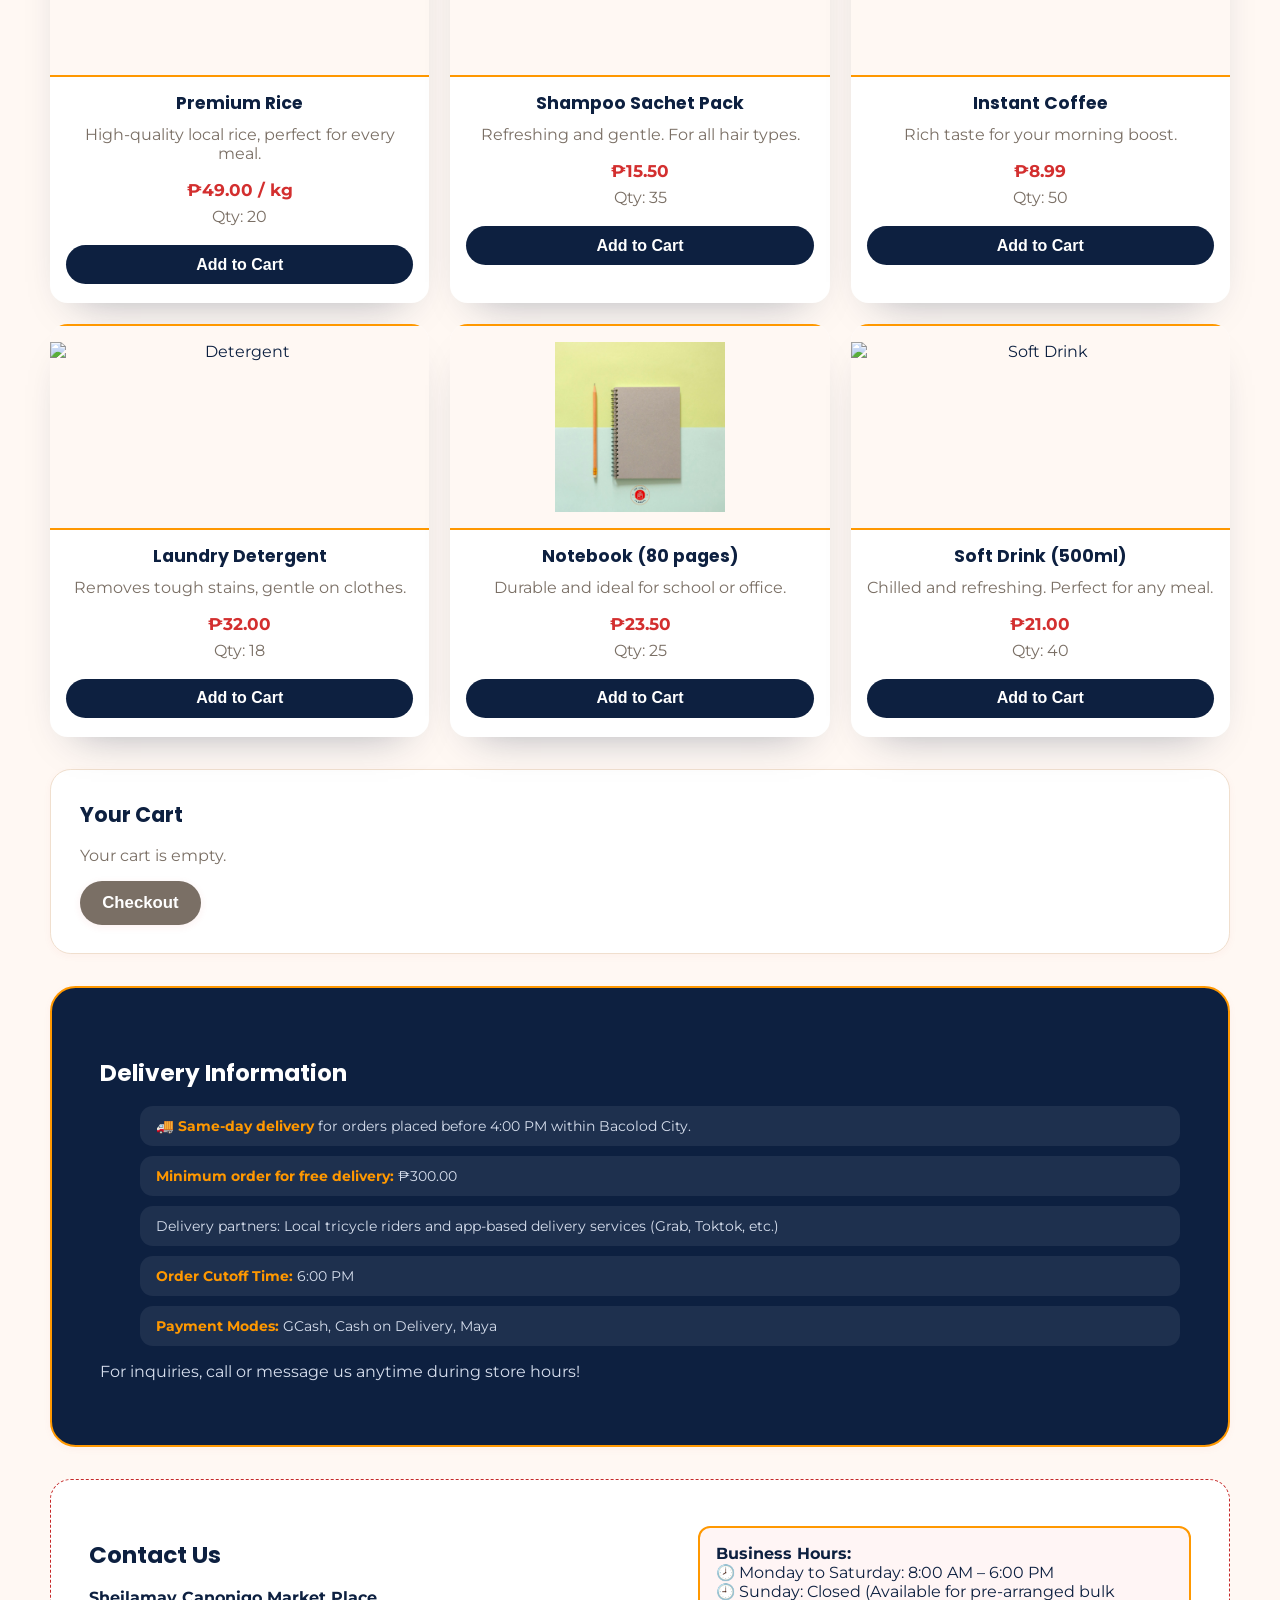
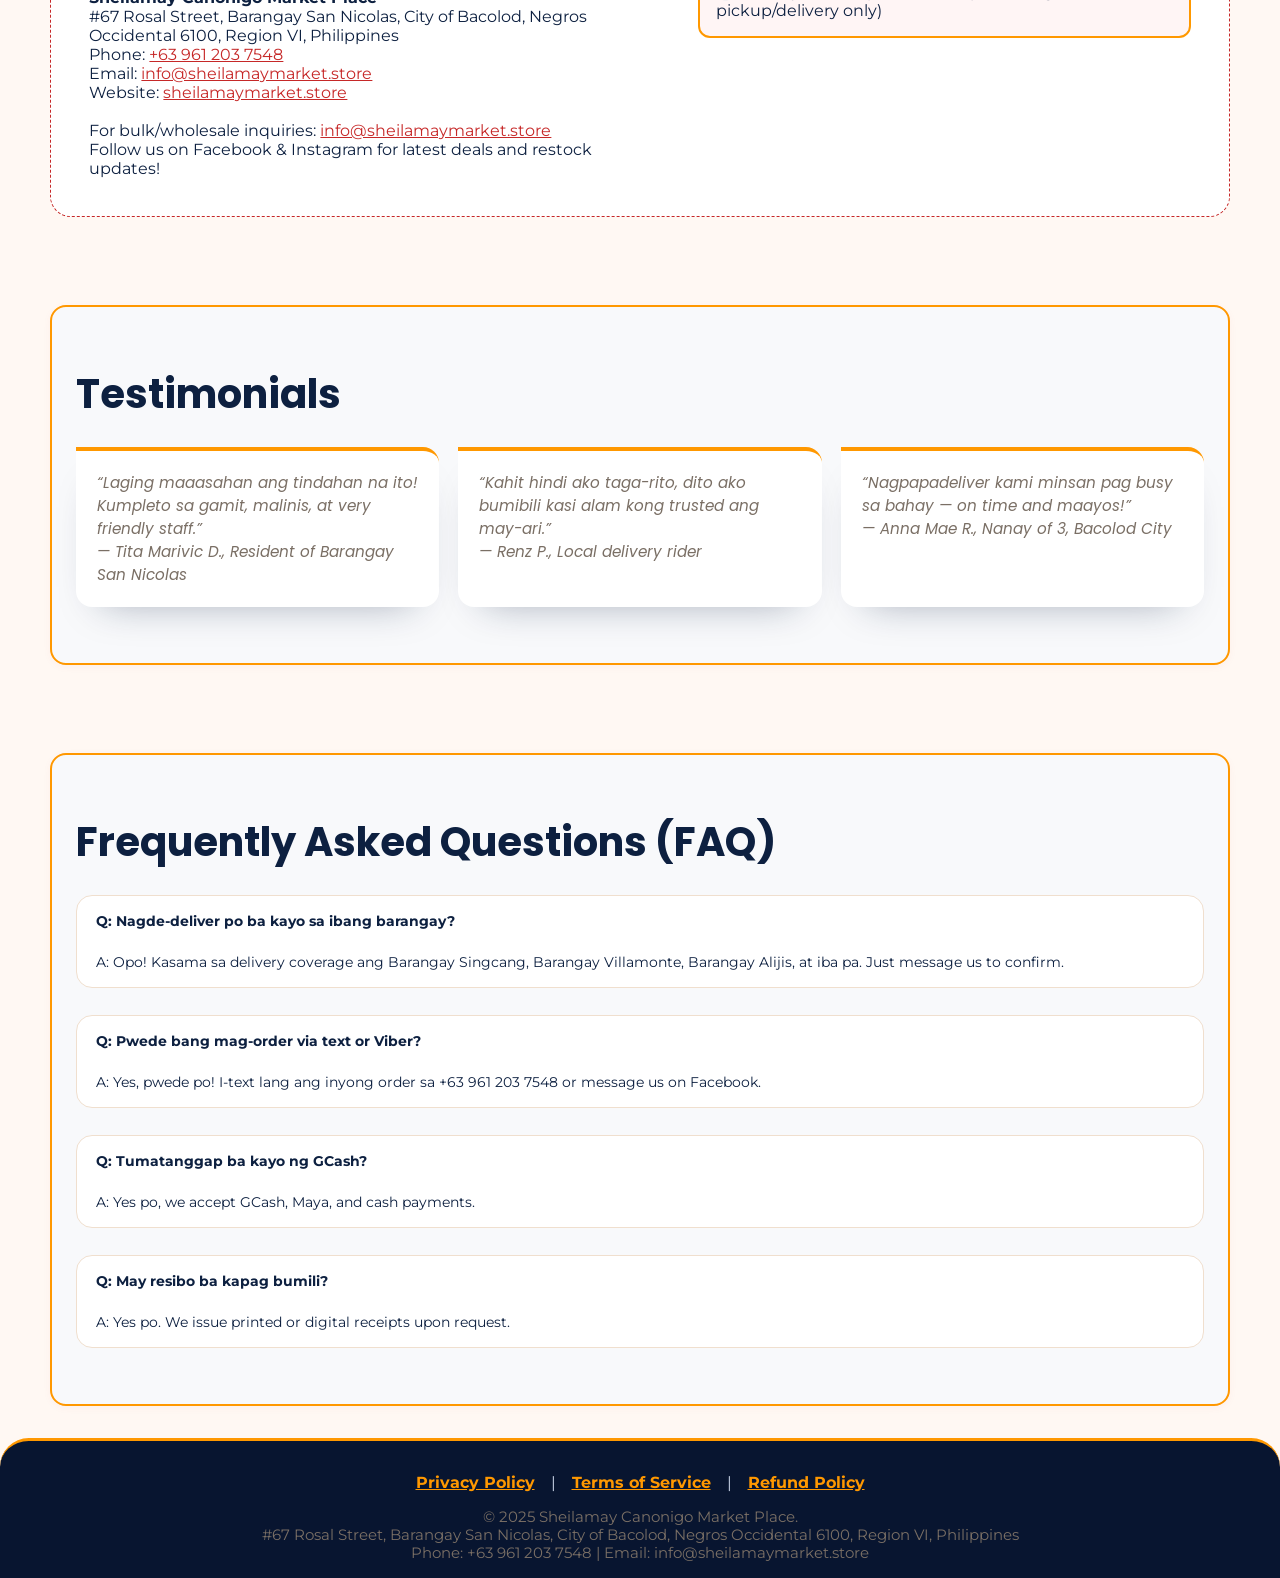
==== commit 5873ca9d: "Update site content and fix business registration data Co-Authored-By: Claude Sonnet 5 <noreply@anth" ====
--- a/index.html
+++ b/index.html
@@ -7,6 +7,9 @@
     <meta name="description" content="Sheilamay Canonigo Market Place – Your trusted general store in Bacolod City. Shop grocery essentials, household supplies, school & office needs, and enjoy local delivery!">
     <link rel="icon" type="image/png" href="image/LOGO.png">
     <link rel="stylesheet" href="https://fonts.googleapis.com/css2?family=Montserrat:wght@400;700&amp;display=swap">
+    <link rel="preconnect" href="https://fonts.googleapis.com">
+    <link rel="preconnect" href="https://fonts.gstatic.com" crossorigin>
+    <link href="https://fonts.googleapis.com/css2?family=Poppins:wght@600;700;800&display=swap" rel="stylesheet">
     <style>
         :root {
             --primary: #d32f2f;
@@ -746,6 +749,7 @@
             checkoutModalBtn.disabled = false;
         }
     </script>
+  <link rel="stylesheet" href="polish.css">
 </head>
 <body>
     <header>
@@ -807,7 +811,7 @@
             <p style="font-size:0.97rem;color:var(--muted);">
                 <strong>Business Registration:</strong><br>
                 DTI Reg. No. 0621930097<br>
-                TIN: 446-839-194-000<br>
+                TIN: 789-062-431-000<br>
                 Barangay Business Clearance No. 2024-091-SN<br>
                 Negros Occidental LGU Compliant
             </p>
@@ -891,12 +895,12 @@
             <div class="contact-details">
                 <h2>Contact Us</h2>
                 <strong>Sheilamay Canonigo Market Place</strong><br>
-                #67 Rosal Street, Barangay San Nicolas, City of Bacolod, Negros Occidental, Region VI, Philippines<br>
+                #67 Rosal Street, Barangay San Nicolas, City of Bacolod, Negros Occidental 6100, Region VI, Philippines<br>
                 Phone: <a href="tel:+639612037548">+63 961 203 7548</a><br>
-                Email: <a href="mailto:contact@sheilamaycanonigo.com">contact@sheilamaycanonigo.com</a><br>
-                Website: <a href="https://sheilamaycanonigo.com" target="_blank">sheilamaycanonigo.com</a><br>
+                Email: <a href="mailto:info@sheilamaymarket.store">info@sheilamaymarket.store</a><br>
+                Website: <a href="https://sheilamaymarket.store" target="_blank">sheilamaymarket.store</a><br>
                 <br>
-                <span>For bulk/wholesale inquiries: <a href="mailto:sales@sheilamaycanonigo.com">sales@sheilamaycanonigo.com</a></span>
+                <span>For bulk/wholesale inquiries: <a href="mailto:info@sheilamaymarket.store">info@sheilamaymarket.store</a></span>
                 <br>
                 <span>Follow us on Facebook &amp; Instagram for latest deals and restock updates!</span>
             </div>
@@ -942,8 +946,8 @@
         </div>
         <div class="footer-contact">
             &copy; 2025 Sheilamay Canonigo Market Place.<br>
-            #67 Rosal Street, Barangay San Nicolas, City of Bacolod, Negros Occidental, Region VI, Philippines<br>
-            Phone: +63 961 203 7548 | Email: contact@sheilamaycanonigo.com
+            #67 Rosal Street, Barangay San Nicolas, City of Bacolod, Negros Occidental 6100, Region VI, Philippines<br>
+            Phone: +63 961 203 7548 | Email: info@sheilamaymarket.store
         </div>
     </footer>
     <!-- Floating Cart Button -->
--- a/polish.css
+++ b/polish.css
@@ -0,0 +1,104 @@
+:root {
+  --brick: #c62828;
+  --navy: #0d2040;
+  --navy-deep: #081530;
+  --amber: #ff9800;
+  --cream: #fff8f3;
+  --card: #fff;
+  --ink: #2b2420;
+  --muted: #7a6f65;
+  --line: #f0dfce;
+  --radius: 1.2rem;
+  --shadow: 0 20px 42px -26px rgba(13,32,64,.4);
+  --display: 'Poppins', 'Montserrat', sans-serif;
+}
+html { scroll-behavior: smooth; }
+body { background: var(--cream); -webkit-font-smoothing: antialiased; }
+section[id] { scroll-margin-top: 110px; }
+h1, h2, .cart-title { font-family: var(--display); }
+
+/* Header: already light, just refine */
+header { background: rgba(255,248,243,.95); backdrop-filter: blur(6px); box-shadow: none; border-bottom: 3px solid var(--brick); padding: .8rem 1.5rem; }
+.logo img { width: 42px; height: 42px; border-radius: 50%; }
+.company-name { font-size: 1.1rem; letter-spacing: .03em; color: var(--navy); }
+.company-type { font-size: .78rem; color: var(--brick); }
+nav a { font-weight: 700; font-size: .86rem; color: var(--ink); }
+nav a.active, nav a:hover { color: var(--brick); }
+.cart-btn { background: var(--navy); color: #fff; border-radius: 999px; padding: .5rem 1.2rem; font-weight: 700; cursor: pointer; }
+.cart-btn:hover { background: var(--brick); }
+
+main { max-width: 1180px; margin: 0 auto; padding: 0 1.5rem; }
+main > section { margin-bottom: clamp(3.2rem, 7vw, 5.5rem); }
+
+/* Hero: bold navy panel (overriding original light hero) */
+.hero {
+  background: linear-gradient(150deg, var(--navy) 0%, var(--navy-deep) 100%); border: none; color: #e6ecf5;
+  border-radius: 1.8rem; padding: clamp(2rem, 5vw, 3.8rem) 1.5rem; margin-top: 1.6rem !important; box-shadow: var(--shadow);
+}
+.hero h1 { color: #fff; font-size: clamp(2rem, 4vw, 2.9rem); letter-spacing: 0; }
+.hero p { color: #c7d2e5; max-width: 62ch; margin: 0 auto; }
+.contact-banner { background: rgba(255,255,255,.08); border: 1px solid rgba(255,255,255,.2); border-radius: 1rem; padding: 1.1rem 1.3rem; margin: 1.4rem auto; max-width: 560px; color: #fff; text-align: left; font-size: .92rem; }
+.features { display: flex; flex-wrap: wrap; justify-content: center; gap: .6rem; }
+.features .feature { background: var(--amber); color: var(--navy-deep); border-radius: 999px; padding: .5rem 1.1rem; font-size: .82rem; font-weight: 700; }
+
+/* About */
+.about { background: var(--card); border: 1px solid var(--line); border-radius: 1.6rem; padding: clamp(1.8rem,4vw,3rem); }
+.about h2 { color: var(--navy); font-size: clamp(1.8rem,3.6vw,2.5rem); margin-bottom: 1rem; }
+.about ul { list-style: none; margin: 1.2rem 0; display: grid; gap: .6rem; }
+.about li { background: var(--cream); border-left: 4px solid var(--brick); border-radius: 0 .8rem .8rem 0; padding: .7rem 1rem; font-size: .92rem; }
+
+/* Products */
+.products-section h2 { color: var(--navy); font-size: clamp(1.8rem,3.6vw,2.5rem); margin-bottom: 1.4rem; }
+.product-grid { display: grid; grid-template-columns: repeat(3, 1fr); gap: 1.3rem; }
+.product-card { background: var(--card); border: none; border-radius: 1.1rem; box-shadow: var(--shadow); padding: 0 0 1.2rem; overflow: hidden; transition: transform .2s; }
+.product-card:hover { transform: translateY(-5px); }
+.product-card img { width: 100%; height: 170px; object-fit: contain; background: var(--cream); padding: 1rem; margin-bottom: .8rem; }
+.product-name { font-family: var(--display); color: var(--navy); font-size: 1.05rem; padding: 0 1rem; }
+.product-desc { color: var(--muted); font-size: .84rem; padding: .3rem 1rem 0; }
+.product-price { color: var(--brick); font-weight: 800; font-size: 1.15rem; padding: .5rem 1rem 0; }
+.product-qty { color: var(--muted); font-size: .78rem; padding: .2rem 1rem .7rem; }
+.product-card button { margin: 0 1rem; width: calc(100% - 2rem); background: var(--navy); color: #fff; border: none; border-radius: 999px; padding: .65rem; font-weight: 700; cursor: pointer; }
+.product-card button:hover { background: var(--brick); }
+
+/* Cart */
+.cart-section { background: var(--card); border: 1px solid var(--line); border-radius: 1.3rem; padding: 1.8rem; }
+.cart-title { color: var(--navy); font-size: 1.3rem; }
+.checkout-btn { background: var(--navy); color: #fff; border: none; border-radius: 999px; padding: .75rem 1.4rem; font-weight: 700; cursor: pointer; }
+.checkout-btn:hover:not(:disabled) { background: var(--brick); }
+.cart-fab { box-shadow: 0 14px 28px -8px rgba(198,40,40,.5); }
+.cart-modal { border-radius: 1.3rem; }
+
+/* Delivery */
+.delivery-info { background: var(--navy); color: #d6deed; border-radius: 1.6rem; padding: clamp(1.8rem,4vw,3rem); }
+.delivery-info h2 { color: #fff; }
+.delivery-info ul { list-style: none; display: grid; gap: .6rem; margin: 1rem 0; }
+.delivery-info li { background: rgba(255,255,255,.07); border-radius: .8rem; padding: .7rem 1rem; font-size: .9rem; }
+.delivery-info strong { color: var(--amber); }
+
+/* Contact */
+.contact-info { background: var(--card); border: 1px dashed var(--brick); border-radius: 1.3rem; padding: clamp(1.6rem,4vw,2.4rem); }
+.contact-details h2 { color: var(--navy); }
+.contact-details a { color: var(--brick); }
+
+/* Testimonials + FAQ (generic card styling) */
+.testimonials, .faq { margin-top: clamp(3.2rem,7vw,5.5rem); }
+.testimonials h2, .faq h2 { color: var(--navy); font-size: clamp(1.8rem,3.6vw,2.5rem); margin-bottom: 1.4rem; }
+.testimonials-list { list-style: none; display: grid; grid-template-columns: repeat(3, 1fr); gap: 1.2rem; }
+.testimonials-list li { background: var(--card); border-top: 4px solid var(--amber); border-radius: 0 1rem 1rem 1rem; box-shadow: var(--shadow); padding: 1.3rem; font-family: var(--display); font-size: .95rem; }
+.faq-list { list-style: none; display: grid; gap: .7rem; }
+.faq-list li { background: var(--card); border: 1px solid var(--line); border-radius: 1rem; padding: 1rem 1.2rem; font-size: .9rem; }
+.faq-q { color: var(--navy); font-weight: 700; display: block; margin-bottom: .3rem; }
+
+footer { background: var(--navy-deep); color: #c7d2e5; border-radius: 1.8rem 1.8rem 0 0; }
+.footer-links a { color: var(--amber); }
+
+@media (max-width: 1000px) { .testimonials-list { grid-template-columns: 1fr; } }
+
+@media (max-width: 1000px) {
+  .product-grid { grid-template-columns: 1fr 1fr; }
+}
+@media (max-width: 600px) {
+  .product-grid { grid-template-columns: 1fr; }
+  .hero { border-radius: 1.4rem; }
+}
+@media (prefers-reduced-motion: reduce) { html { scroll-behavior: auto; } * { transition: none !important; } }
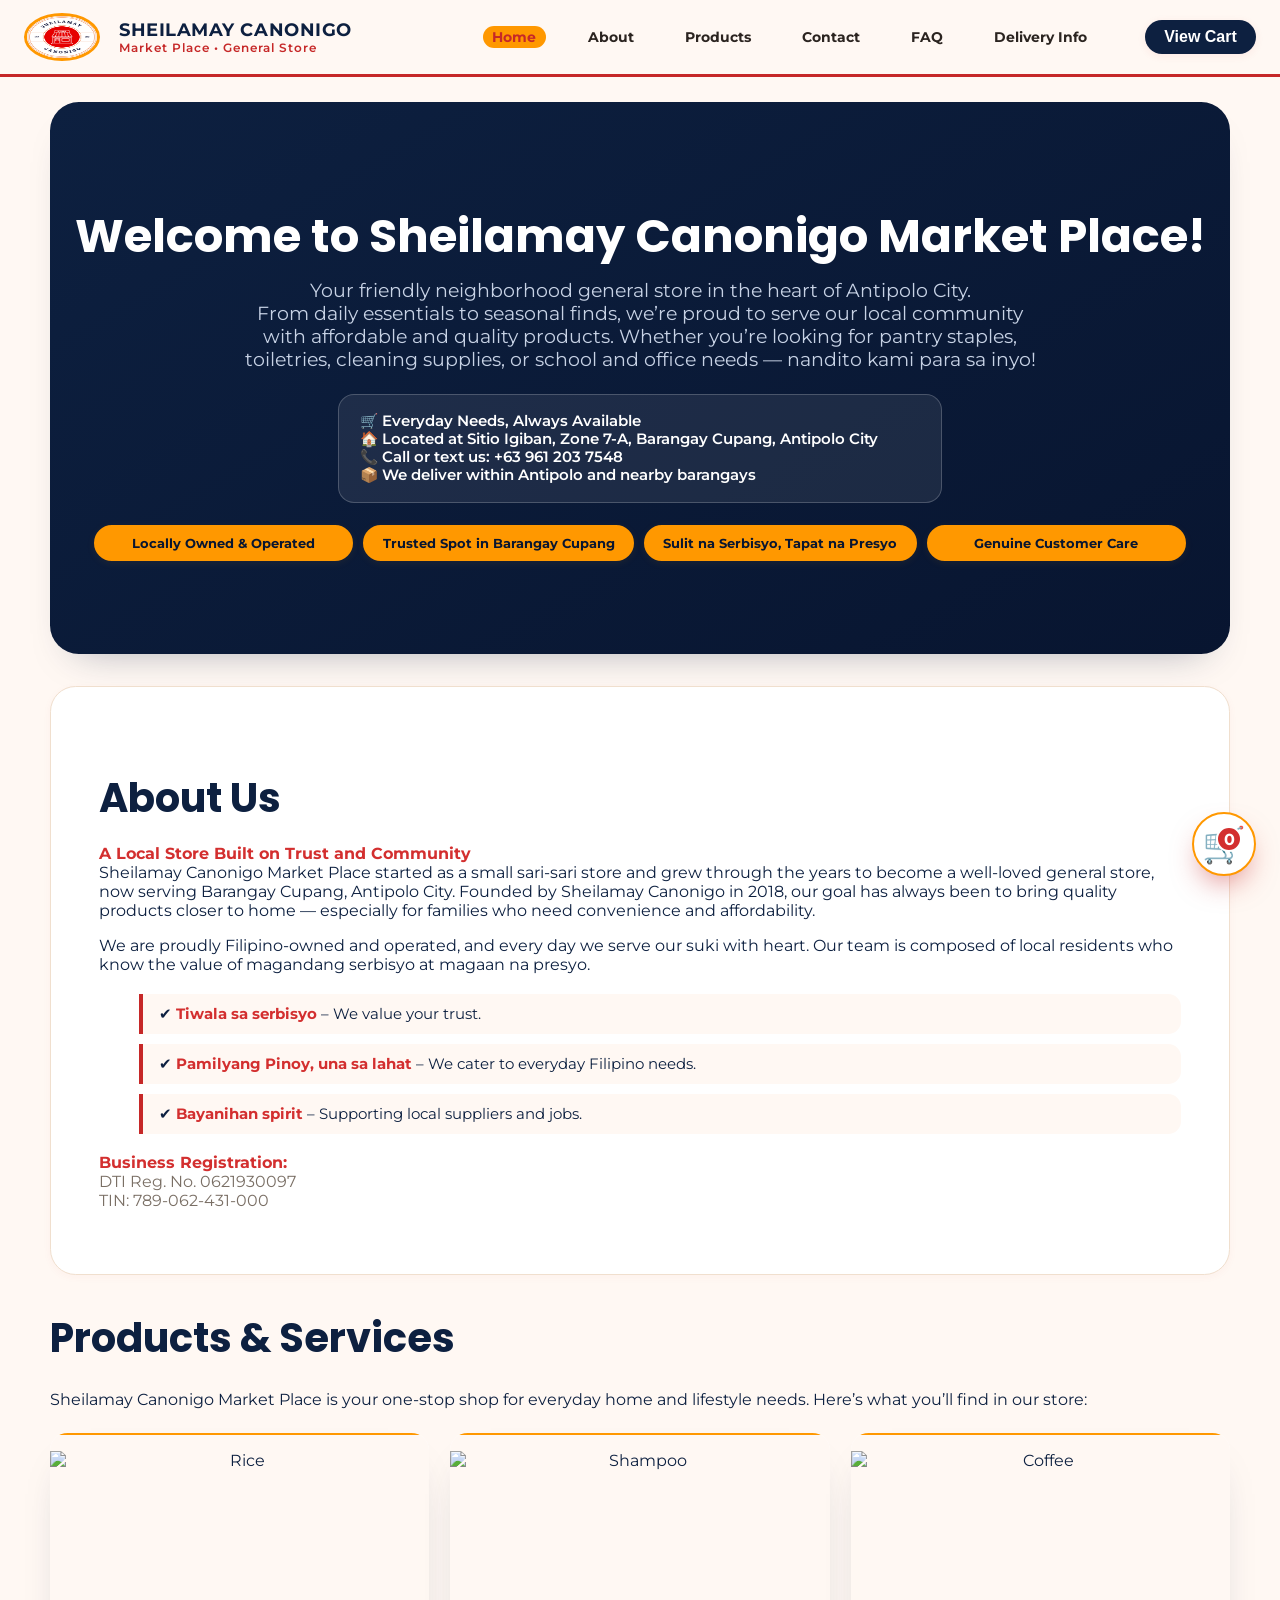
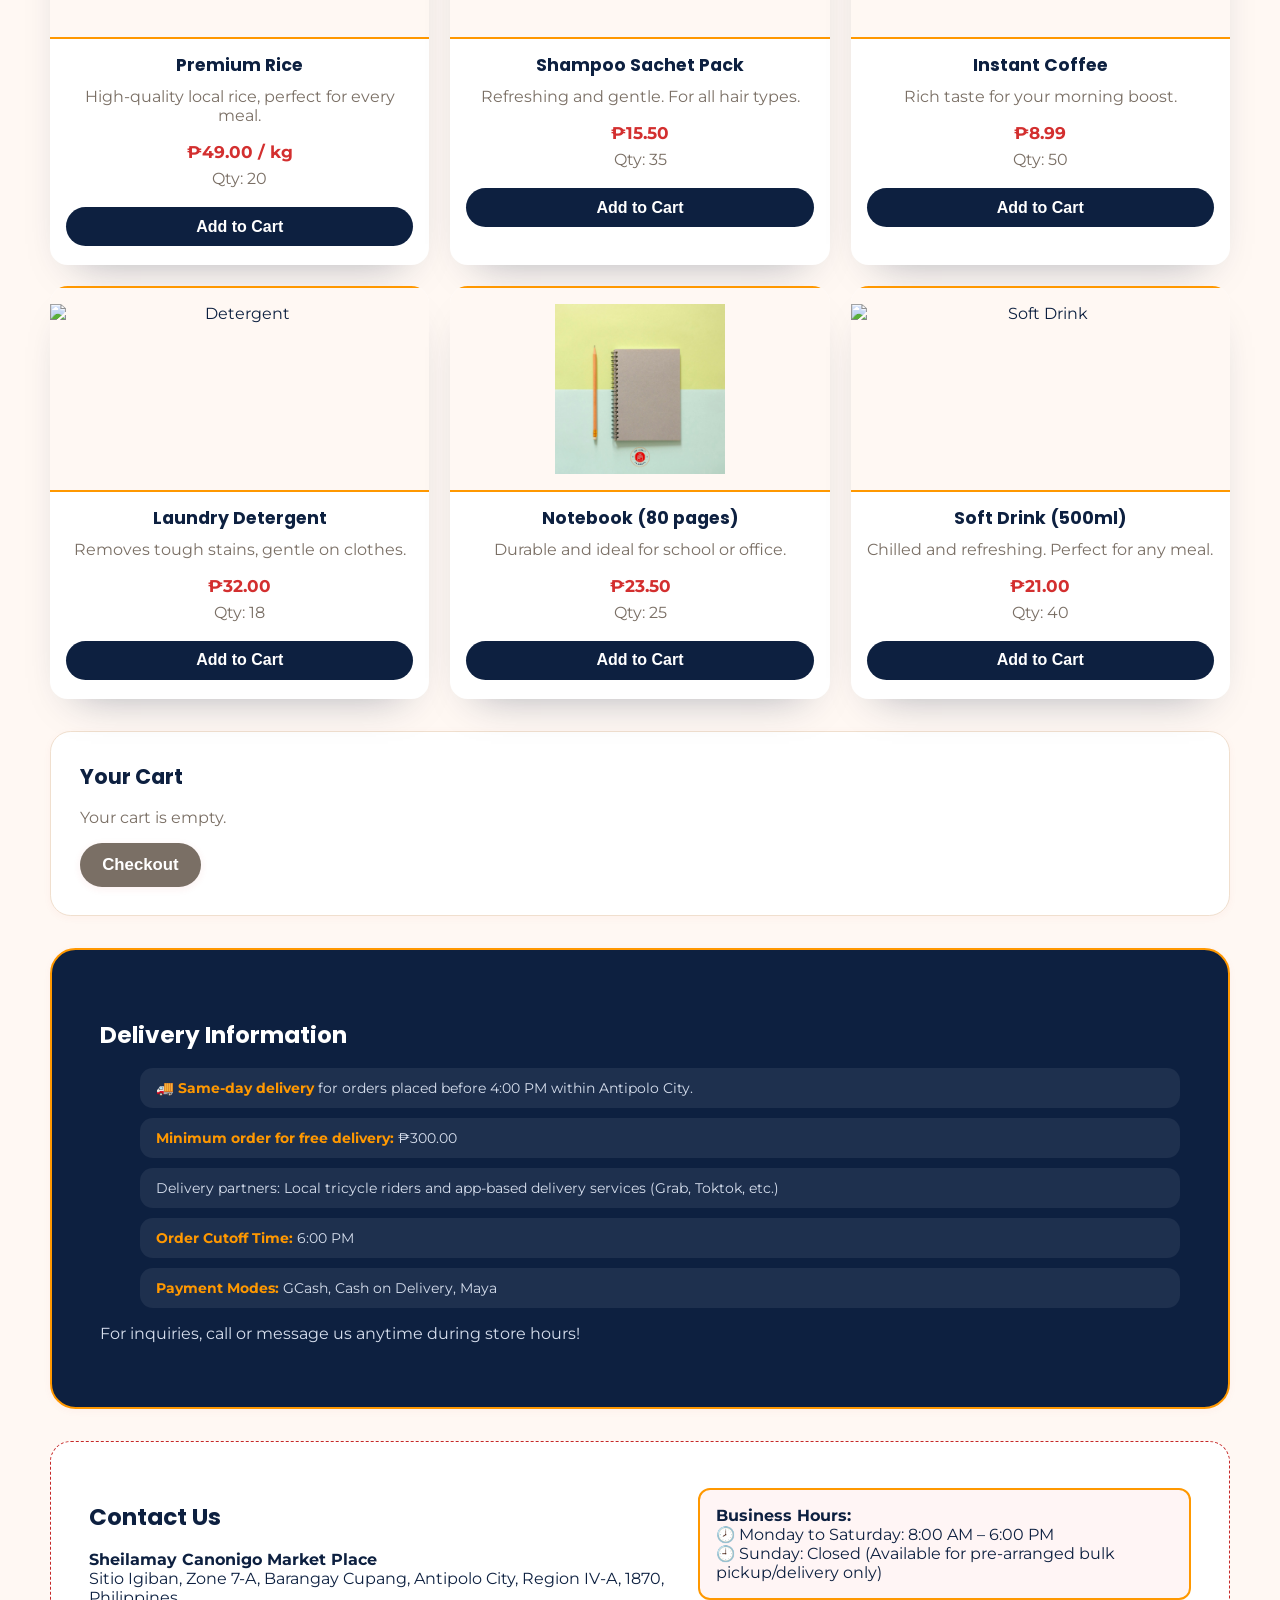
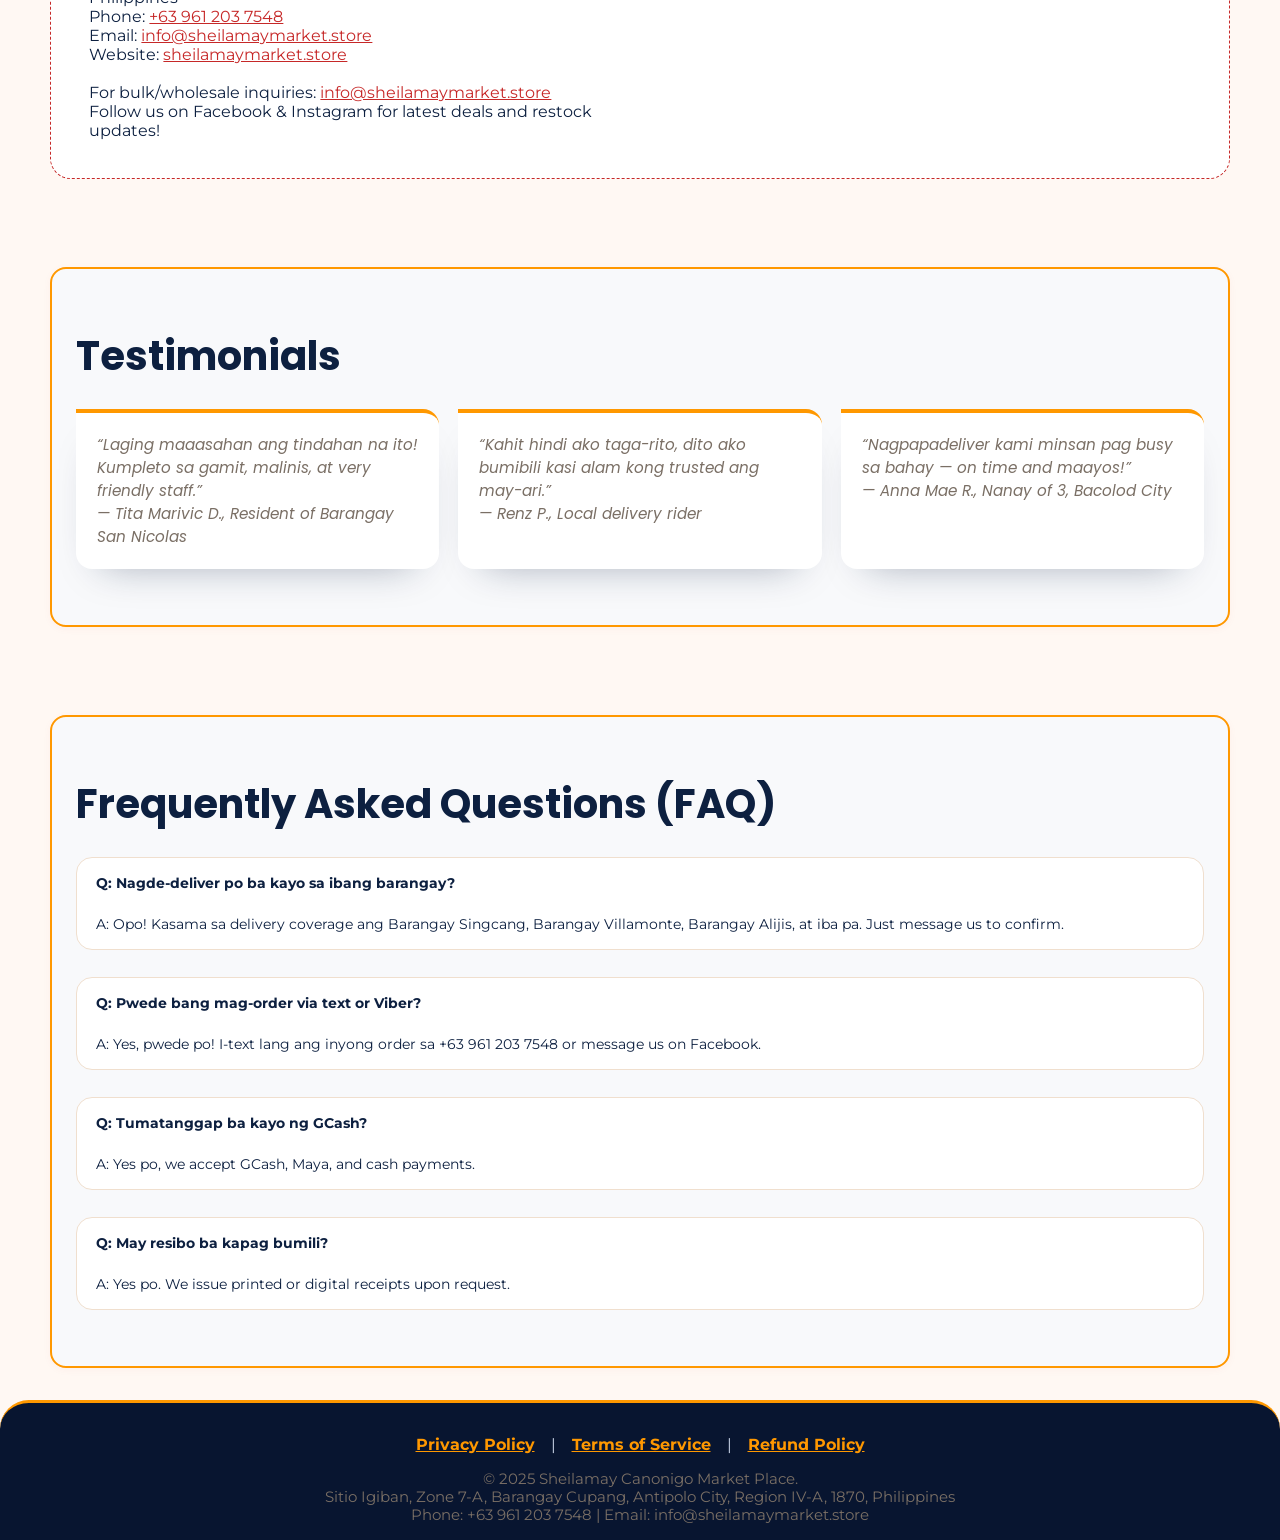
==== commit 8e4d9b52: "Update store address to Barangay Cupang, Antipolo City; fix mobile menu overflow" ====
--- a/index.html
+++ b/index.html
@@ -4,7 +4,7 @@
     <meta charset="UTF-8">
     <meta name="viewport" content="width=device-width, initial-scale=1.0">
     <title>Sheilamay Canonigo Market Place</title>
-    <meta name="description" content="Sheilamay Canonigo Market Place – Your trusted general store in Bacolod City. Shop grocery essentials, household supplies, school & office needs, and enjoy local delivery!">
+    <meta name="description" content="Sheilamay Canonigo Market Place – Your trusted general store in Antipolo City. Shop grocery essentials, household supplies, school & office needs, and enjoy local delivery!">
     <link rel="icon" type="image/png" href="image/LOGO.png">
     <link rel="stylesheet" href="https://fonts.googleapis.com/css2?family=Montserrat:wght@400;700&amp;display=swap">
     <link rel="preconnect" href="https://fonts.googleapis.com">
@@ -778,17 +778,17 @@
     <main>
         <section class="hero" id="home">
             <h1>Welcome to Sheilamay Canonigo Market Place!</h1>
-            <p>Your friendly neighborhood general store in the heart of Bacolod City.<br>
+            <p>Your friendly neighborhood general store in the heart of Antipolo City.<br>
                 From daily essentials to seasonal finds, we’re proud to serve our local community with affordable and quality products. Whether you’re looking for pantry staples, toiletries, cleaning supplies, or school and office needs — nandito kami para sa inyo!</p>
             <div class="contact-banner">
                 🛒 Everyday Needs, Always Available<br>
-                🏠 Located at #67 Rosal Street, San Nicolas, Bacolod City<br>
+                🏠 Located at Sitio Igiban, Zone 7-A, Barangay Cupang, Antipolo City<br>
                 📞 Call or text us: +63 961 203 7548<br>
-                📦 We deliver within Bacolod and nearby barangays
+                📦 We deliver within Antipolo and nearby barangays
             </div>
             <div class="features">
                 <div class="feature">Locally Owned &amp; Operated</div>
-                <div class="feature">Trusted Spot in Barangay San Nicolas</div>
+                <div class="feature">Trusted Spot in Barangay Cupang</div>
                 <div class="feature">Sulit na Serbisyo, Tapat na Presyo</div>
                 <div class="feature">Genuine Customer Care</div>
             </div>
@@ -798,7 +798,7 @@
             <h2>About Us</h2>
             <p>
                 <strong>A Local Store Built on Trust and Community</strong><br>
-                Sheilamay Canonigo Market Place started as a small sari-sari store and grew through the years to become one of the most reliable general stores in Barangay San Nicolas. Founded by Sheilamay Canonigo in 2018, our goal has always been to bring quality products closer to home — especially for families who need convenience and affordability.
+                Sheilamay Canonigo Market Place started as a small sari-sari store and grew through the years to become a well-loved general store, now serving Barangay Cupang, Antipolo City. Founded by Sheilamay Canonigo in 2018, our goal has always been to bring quality products closer to home — especially for families who need convenience and affordability.
             </p>
             <p>
                 We are proudly Filipino-owned and operated, and every day we serve our suki with heart. Our team is composed of local residents who know the value of magandang serbisyo at magaan na presyo.
@@ -811,9 +811,7 @@
             <p style="font-size:0.97rem;color:var(--muted);">
                 <strong>Business Registration:</strong><br>
                 DTI Reg. No. 0621930097<br>
-                TIN: 789-062-431-000<br>
-                Barangay Business Clearance No. 2024-091-SN<br>
-                Negros Occidental LGU Compliant
+                TIN: 789-062-431-000
             </p>
         </section>
 
@@ -882,7 +880,7 @@
         <section class="delivery-info" id="delivery">
             <h2>Delivery Information</h2>
             <ul>
-                <li>🚚 <strong>Same-day delivery</strong> for orders placed before 4:00 PM within Bacolod City.</li>
+                <li>🚚 <strong>Same-day delivery</strong> for orders placed before 4:00 PM within Antipolo City.</li>
                 <li><strong>Minimum order for free delivery:</strong> ₱300.00</li>
                 <li>Delivery partners: Local tricycle riders and app-based delivery services (Grab, Toktok, etc.)</li>
                 <li><strong>Order Cutoff Time:</strong> 6:00 PM</li>
@@ -895,7 +893,7 @@
             <div class="contact-details">
                 <h2>Contact Us</h2>
                 <strong>Sheilamay Canonigo Market Place</strong><br>
-                #67 Rosal Street, Barangay San Nicolas, City of Bacolod, Negros Occidental 6100, Region VI, Philippines<br>
+                Sitio Igiban, Zone 7-A, Barangay Cupang, Antipolo City, Region IV-A, 1870, Philippines<br>
                 Phone: <a href="tel:+639612037548">+63 961 203 7548</a><br>
                 Email: <a href="mailto:info@sheilamaymarket.store">info@sheilamaymarket.store</a><br>
                 Website: <a href="https://sheilamaymarket.store" target="_blank">sheilamaymarket.store</a><br>
@@ -946,7 +944,7 @@
         </div>
         <div class="footer-contact">
             &copy; 2025 Sheilamay Canonigo Market Place.<br>
-            #67 Rosal Street, Barangay San Nicolas, City of Bacolod, Negros Occidental 6100, Region VI, Philippines<br>
+            Sitio Igiban, Zone 7-A, Barangay Cupang, Antipolo City, Region IV-A, 1870, Philippines<br>
             Phone: +63 961 203 7548 | Email: info@sheilamaymarket.store
         </div>
     </footer>
--- a/polish.css
+++ b/polish.css
@@ -102,3 +102,11 @@
   .hero { border-radius: 1.4rem; }
 }
 @media (prefers-reduced-motion: reduce) { html { scroll-behavior: auto; } * { transition: none !important; } }
+
+/* === Quick fix 2026-11-07: mobile menu + layout === */
+@media (max-width: 600px) {
+  /* backdrop-filter made the header the containing block of the fixed menu, so the hidden menu widened the page */
+  header { -webkit-backdrop-filter: none !important; backdrop-filter: none !important; background: #fff8f3 !important; display: flex; justify-content: space-between; align-items: center !important; }
+  .burger { margin-left: auto; }
+}
+html, body { overflow-x: hidden; }
